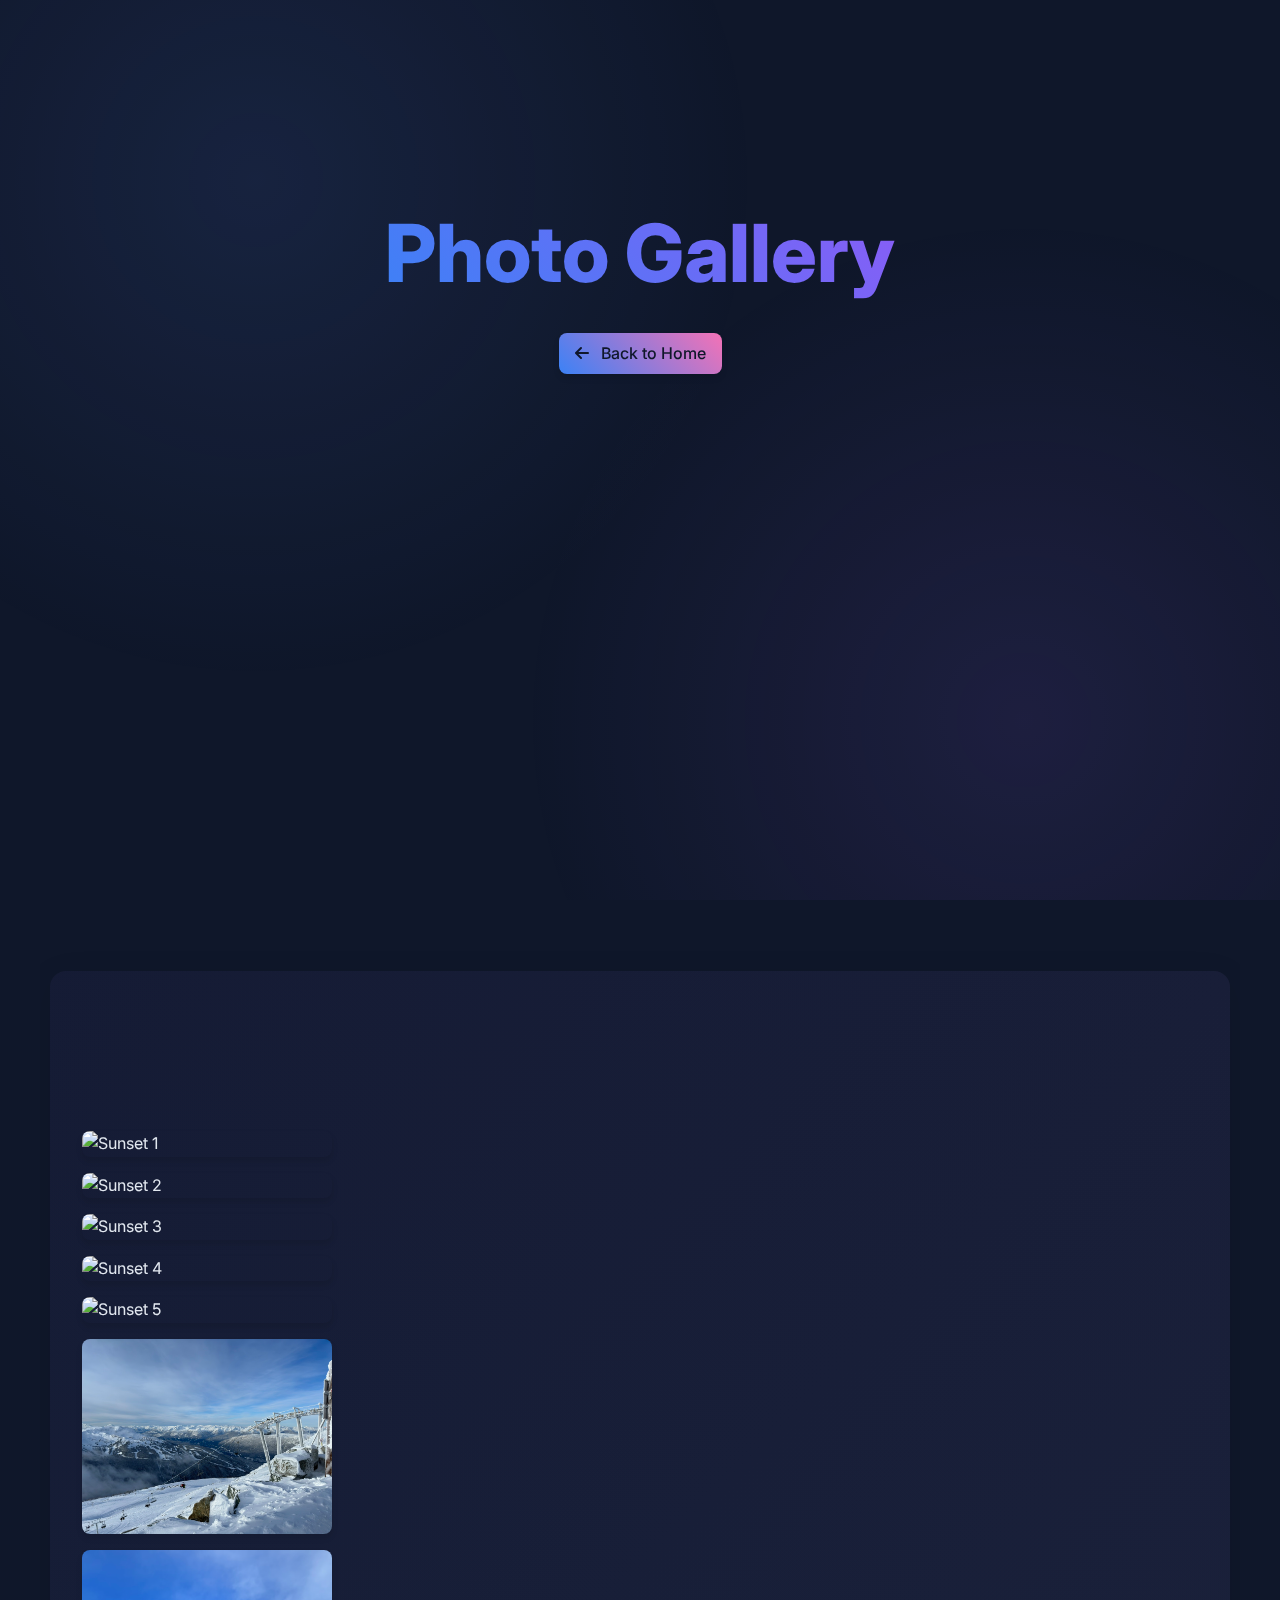
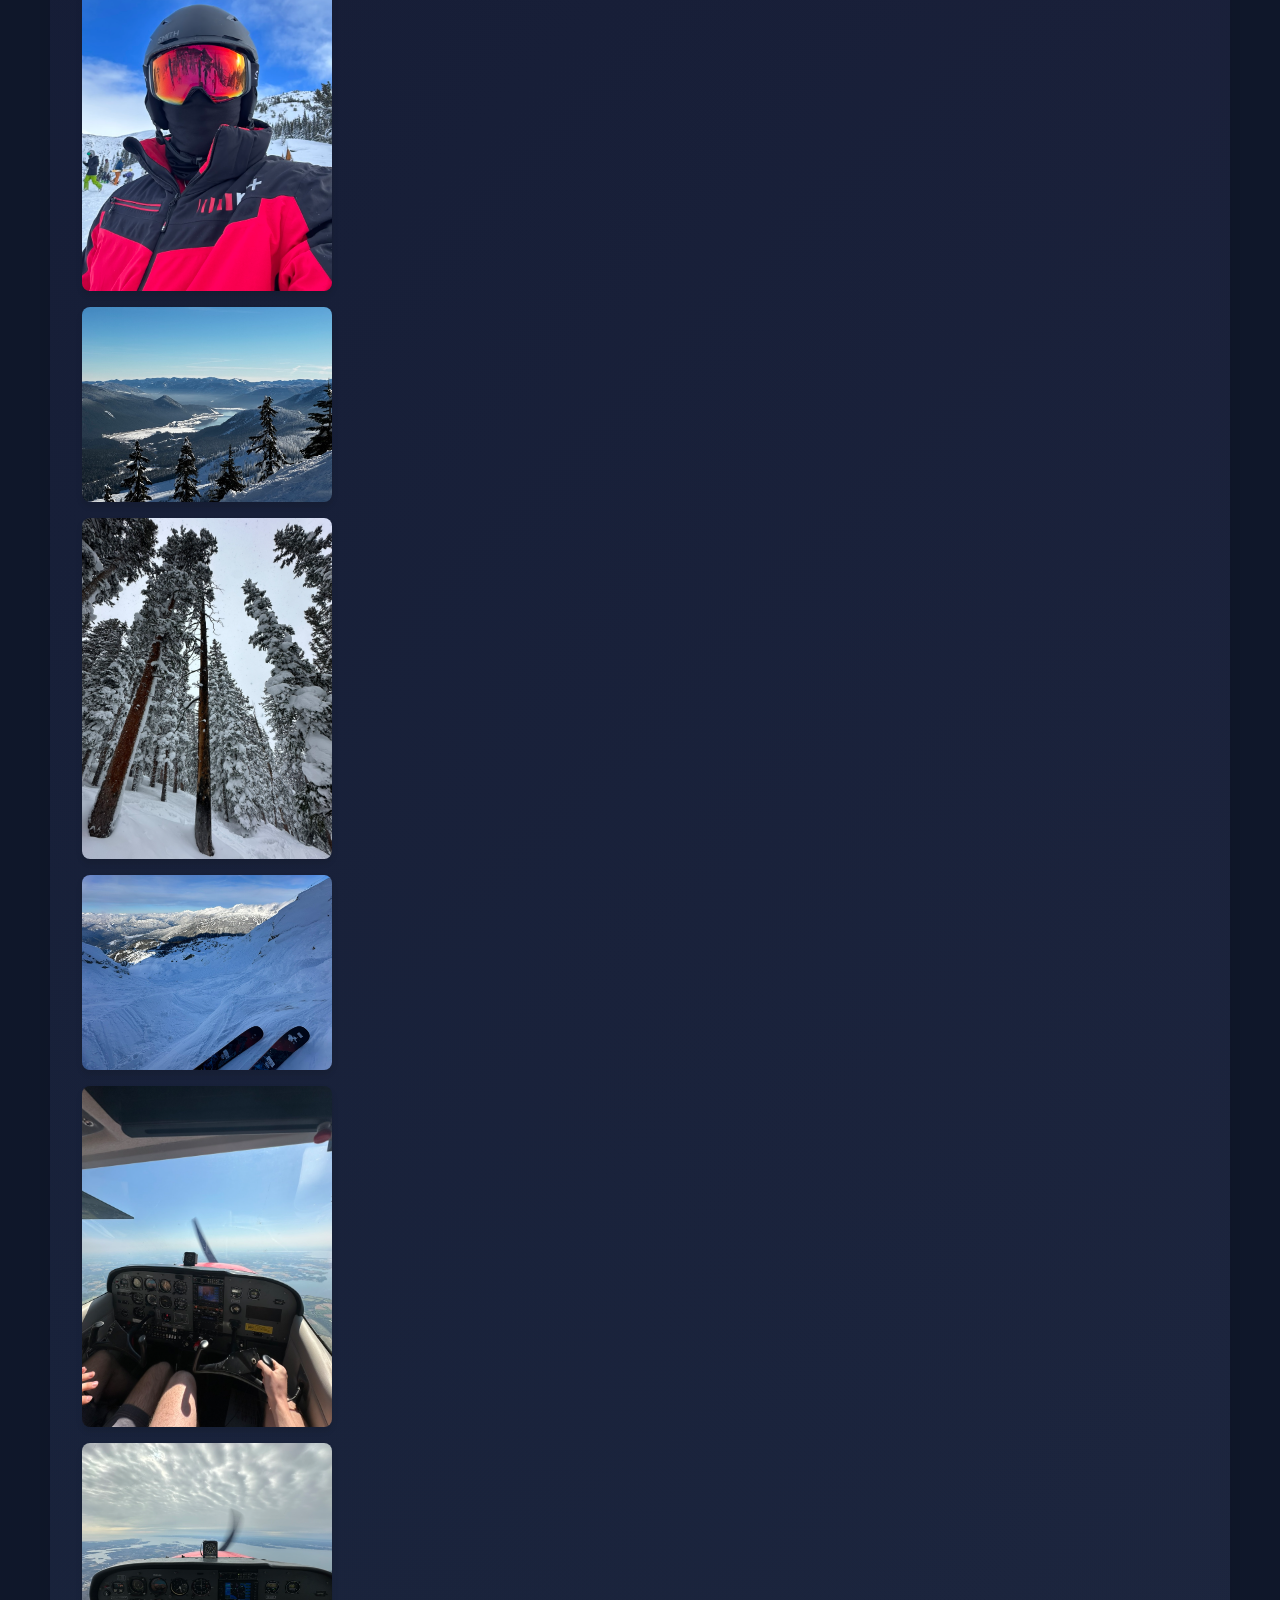
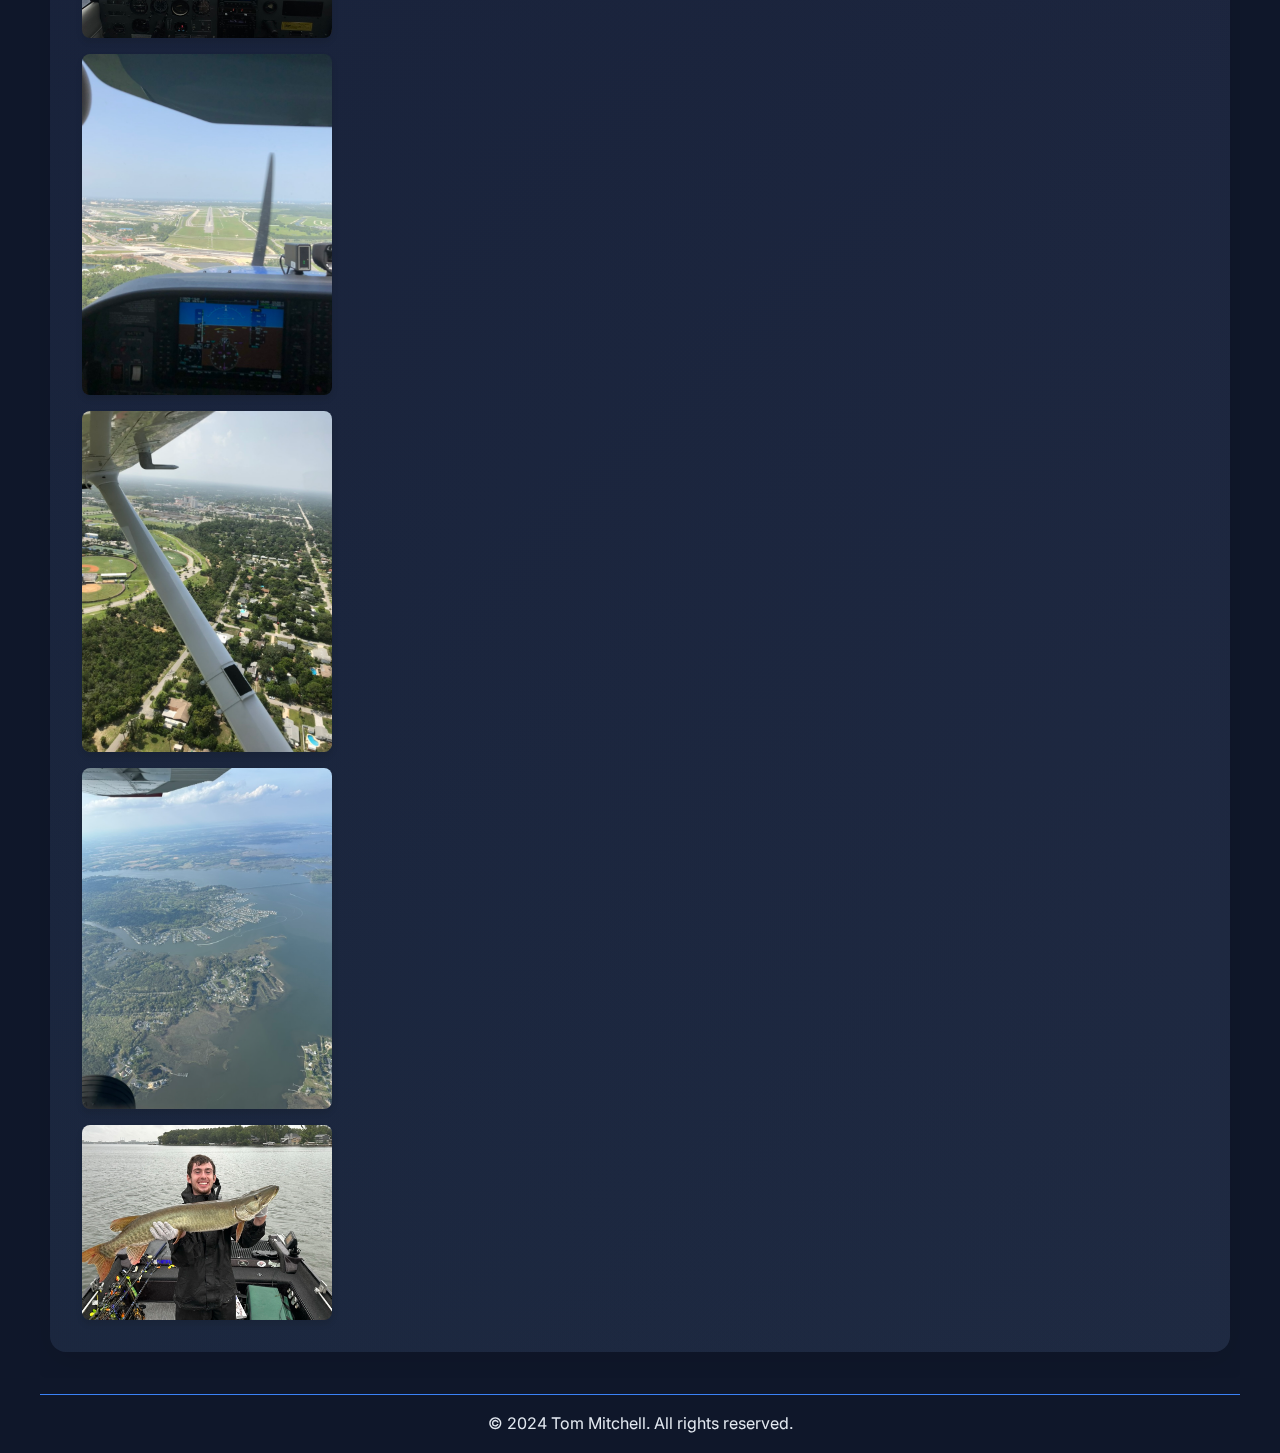
==== images.html @ 3d229e07 "Fix links" ====
<!DOCTYPE html>
<html lang="en">
<head>
    <meta charset="UTF-8">
    <meta name="viewport" content="width=device-width, initial-scale=1.0">
    <title>Tom Mitchell - Photo Gallery</title>
    <link href="https://fonts.googleapis.com/css2?family=Inter:wght@400;500;600;700;800&display=swap" rel="stylesheet">
    <link href="https://cdnjs.cloudflare.com/ajax/libs/font-awesome/6.0.0-beta3/css/all.min.css" rel="stylesheet">
    <link rel="stylesheet" href="styles.css">
</head>
<body>
    <div class="gradient-overlay"></div>
    <div class="scroll-indicator"></div>
    <header class="header">
        <div class="header-content">
            <h1>Photo Gallery</h1>
            <a href="index.html#about" class="back-button"><i class="fas fa-arrow-left"></i> Back to Home</a>
        </div>
    </header>
    <main class="container">
        <section class="section gallery">
            <div class="gallery">
                <div class="gallery-item">
                    <img src="./Images/Sunset/sunset1.jpeg" alt="Sunset 1">
                </div>
                <div class="gallery-item">
                    <img src="./Images/Sunset/sunset2.jpeg" alt="Sunset 2">
                </div>
                <div class="gallery-item">
                    <img src="./Images/Sunset/sunset3.jpeg" alt="Sunset 3">
                </div>
                <div class="gallery-item">
                    <img src="./Images/Sunset/sunset4.jpeg" alt="Sunset 4">
                </div>
                <div class="gallery-item">
                    <img src="./Images/Sunset/sunset5.jpeg" alt="Sunset 5">
                </div>
                <div class="gallery-item">
                    <img src="./Images/Skiing/Skiing1.jpeg" alt="Skiing 1">
                </div>
                <div class="gallery-item">
                    <img src="./Images/Skiing/Skiing2.jpeg" alt="Skiing 2">
                </div>
                <div class="gallery-item">
                    <img src="./Images/Skiing/Skiing3.jpeg" alt="Skiing 3">
                </div>
                <div class="gallery-item">
                    <img src="./Images/Skiing/Skiing4.jpeg" alt="Skiing 4">
                </div>
                <div class="gallery-item">
                    <img src="./Images/Skiing/Skiing5.jpeg" alt="Skiing 5">
                </div>
                <div class="gallery-item">
                    <img src="./Images/Flying/Flying1.jpeg" alt="Flying 1">
                </div>
                <div class="gallery-item">
                    <img src="./Images/Flying/Flying2.jpeg" alt="Flying 2">
                </div>
                <div class="gallery-item">
                    <img src="./Images/Flying/Flying3.jpeg" alt="Flying 3">
                </div>
                <div class="gallery-item">
                    <img src="./Images/Flying/Flying4.jpeg" alt="Flying 4">
                </div>
                <div class="gallery-item">
                    <img src="./Images/Flying/Flying5.jpeg" alt="Flying 5">
                </div>
                <div class="gallery-item">
                    <img src="./Images/Fishing/Fishing1.jpeg" alt="Fishing 1">
                </div>
            </div>
        </section>
    </main>
    <div id="imageModal" class="modal">
        <span class="close">&times;</span>
        <img class="modal-content" id="modalImage">
    </div>
    <footer>
        <p class="copyright">&copy; 2024 Tom Mitchell. All rights reserved.</p>
    </footer>
    <script src="scripts.js"></script>
    <script>
        const modal = document.getElementById('imageModal');
        const modalImg = document.getElementById('modalImage');
        const closeBtn = document.getElementsByClassName('close')[0];

        document.querySelectorAll('.gallery-item img').forEach(img => {
            img.onclick = function() {
                modal.style.display = "block";
                modalImg.src = this.src;
            }
        });

        closeBtn.onclick = function() {
            modal.style.display = "none";
        }

        window.onclick = function(event) {
            if (event.target == modal) {
                modal.style.display = "none";
            }
        }
    </script>
</body>
</html>
---- styles.css ----
:root {
    --bg-color: #0f172a;
    --text-color: #e2e8f0;
    --highlight-color: #3b82f6;
    --secondary-color: #1e293b;
    --accent-color: #f472b6;
}

body {
    font-family: 'Inter', sans-serif;
    margin: 0;
    padding: 0;
    background-color: var(--bg-color);
    color: var(--text-color);
    line-height: 1.6;
    display: flex;
    flex-direction: column;
}

html, body {
    min-height: 100vh;
    width: 100%;
    background: var(linear-gradient(135deg, #0f172a 0%, #1e293b 100%));
}

.container {
    flex: 1;
    padding: 10px;
    max-width: 1200px;
    margin: 0 auto;
    width: 100%;
    box-sizing: border-box;
    overflow-y: auto;
    overflow-x: hidden;
}

.gradient-overlay {
    position: fixed;
    top: 0;
    left: 0;
    width: 100%;
    height: 100%;
    background: 
        radial-gradient(circle at 20% 20%, rgba(100, 143, 255, 0.1), transparent 40%),
        radial-gradient(circle at 80% 80%, rgba(161, 102, 255, 0.1), transparent 40%);
    pointer-events: none;
    z-index: -1;
}

.section {
    position: relative;
    overflow: hidden;
    background: linear-gradient(135deg, rgba(15, 23, 42, 0.8) 0%, rgba(30, 41, 59, 0.8) 100%);
    backdrop-filter: blur(10px);
    border-radius: 16px;
    margin: 1rem 0; 
    padding: 3rem 2rem;
    box-shadow: 0 8px 32px rgba(0, 0, 0, 0.1);
    min-height: auto;
    display: flex;
    flex-direction: column;
    justify-content: center;
    opacity: 1;
    transform: translateY(0);
    transition: none;
}

.section::before {
    content: '';
    position: absolute;
    top: 0;
    left: 0;
    right: 0;
    bottom: 0;
    background: linear-gradient(45deg, rgba(100, 143, 255, 0.05), rgba(161, 102, 255, 0.05));
    z-index: -1;
    opacity: 1;
    transition: none;
}

.section h2 {
    font-size: 3rem;
    margin-bottom: 2rem;
    color: var(--highlight-color);
    font-weight: 700;
}

.header {
    height: 90vh; 
    display: flex;
    flex-direction: column;
    justify-content: flex-start;
    align-items: center;
    text-align: center;
    padding-top: 15vh; 
}

.header-content {
    margin-top: 0;
}

.header h1 {
    font-size: 5rem;
    margin-bottom: 1rem;
    color: var(--text-color);
    font-weight: 800;
    background: linear-gradient(45deg, #3b82f6, #8b5cf6);
    -webkit-background-clip: text;
    -webkit-text-fill-color: transparent;
}


@media (max-width: 768px) {
    .header h1 {
        font-size: 12vw; 
        white-space: normal; 
        word-break: break-word; 
    }
}

.down-arrow {
    font-size: 3rem;
    color: var(--highlight-color);
    margin-top: 2rem; 
    animation: bounce 2s infinite;
    cursor: pointer;
    opacity: 0;
    transition: opacity 0.5s ease;
}

@keyframes bounce {
    0%, 20%, 50%, 80%, 100% {
        transform: translateY(0);
    }
    40% {
        transform: translateY(-20px);
    }
    60% {
        transform: translateY(-10px);
    }
}

.animated-name {
    display: inline-block;
    overflow: hidden;
    white-space: nowrap;
    max-width: 100%;
    padding: 0 20px;
    box-sizing: border-box;
    font-size: 5rem;
    position: relative;
    text-align: center; 
}

@media (max-width: 768px) {
    .animated-name {
        font-size: 3.5rem;
        padding: 0 10px;
        max-width: 90vw;
    }
}

.cursor {
    display: inline-block;
    width: 0.08em;
    height: 1.1em;
    background-color: var(--highlight-color);
    margin-left: -0.04em; 
    vertical-align: text-bottom;
    animation: blink-cursor 1s steps(2) infinite;
}

@keyframes blink-cursor {
    0%, 100% { opacity: 0; }
    50% { opacity: 1; }
}

.about {
    background-color: var(--secondary-color);
    padding: 20px;
    border-radius: 16px;
    box-shadow: 0 10px 30px rgba(0, 0, 0, 0.1);
}

.projects-grid {
    display: grid;
    grid-template-columns: repeat(auto-fit, minmax(300px, 1fr));
    gap: 2rem;
}

.projects-item {
    background-color: var(--secondary-color);
    border-radius: 16px;
    overflow: hidden;
    transition: transform 0.3s ease, box-shadow 0.3s ease;
    display: flex;
    flex-direction: column;
}

.projects-item:hover {
    transform: translateY(-5px);
    box-shadow: 0 15px 30px rgba(0, 0, 0, 0.2);
}

.projects-item img {
    width: 100%;
    height: 200px;
    object-fit: cover;
    transition: transform 0.3s ease;
}

.projects-item img:hover {
    transform: scale(1.05);
}

.projects-item h3 {
    font-size: 1.5rem;
    margin: 1rem;
    color: var(--highlight-color);
    font-weight: 600;
}

.projects-item p {
    margin: 1rem;
    color: var(--text-color);
    flex-grow: 1;
}

.project-link {
    display: inline-block;
    margin: 1rem;
    padding: 0.75rem 1.5rem;
    background: linear-gradient(45deg, var(--highlight-color), var(--accent-color));
    color: var(--bg-color);
    text-decoration: none;
    border-radius: 8px;
    font-weight: 500;
    transition: transform 0.3s ease, box-shadow 0.3s ease;
    box-shadow: 0 4px 6px rgba(0, 0, 0, 0.1);
    align-self: flex-start;
}

.project-link:hover {
    transform: translateY(-2px);
    box-shadow: 0 6px 8px rgba(0, 0, 0, 0.2);
}

@media (max-width: 768px) {
    .projects-grid {
        grid-template-columns: 1fr;
    }

    .section h2 {
        font-size: 2.5rem;
    }

    body {
        overflow-x: hidden;
    }

    .section {
        min-height: auto;
        padding: 2rem 1.5rem; 
        margin: 0.5rem 0;
    }
}

.timeline {
    position: relative;
    padding-left: 2rem;
}

.timeline::before {
    content: '';
    position: absolute;
    left: 0;
    top: 0;
    bottom: 0;
    width: 2px;
    background-color: var(--highlight-color);
}

.timeline-item {
    margin-bottom: 2rem;
    position: relative;
}

.timeline-content {
    background-color: var(--secondary-color);
    padding: 20px;
    border-radius: 16px;
    box-shadow: 0 10px 30px rgba(0, 0, 0, 0.1);
    transition: transform 0.3s ease, box-shadow 0.3s ease;
    position: relative;
}

.timeline-content:hover {
    transform: translateY(-5px) translateX(10px);
    box-shadow: 0 15px 30px rgba(0, 0, 0, 0.2);
}

.timeline-content h3 {
    margin-top: 0;
    color: var(--highlight-color);
    font-weight: 600;
    padding-right: 120px; 
}

.timeline-content p {
    margin: 0;
}

.timeline-date {
    position: absolute;
    top: 20px;
    right: 20px;
    font-size: 0.9rem;
    color: var(--highlight-color);
    font-weight: 600;
}

@media (max-width: 768px) {
    .timeline-content {
        padding: 15px;
    }

    .timeline-content h3 {
        padding-right: 0;
        margin-bottom: 25px; 
    }

    .timeline-date {
        position: static;
        display: block;
        margin-bottom: 10px;
        text-align: left;
    }

    .timeline::before {
        left: 15px; 
    }

    .timeline {
        padding-left: 30px; 
    }

    .timeline-item {
        margin-bottom: 1.5rem; 
    }
}

.view-button {
    display: inline-block;
    margin-top: 0.5rem;
    padding: 0.5rem 1rem;
    background: linear-gradient(45deg, var(--highlight-color), var(--accent-color));
    color: var(--bg-color);
    text-decoration: none;
    border-radius: 8px;
    font-weight: 500;
    transition: transform 0.3s ease, box-shadow 0.3s ease;
    box-shadow: 0 4px 6px rgba(0, 0, 0, 0.1);
}

.view-button:hover {
    transform: translateY(-2px);
    box-shadow: 0 6px 8px rgba(0, 0, 0, 0.2);
}

.view-button i {
    margin-right: 5px;
}

a:focus,
button:focus {
    outline: 2px solid var(--highlight-color);
    outline-offset: 2px;
}

.scroll-indicator {
    position: fixed;
    top: 0;
    left: 0;
    height: 3px;
    background-color: var(--highlight-color);
    z-index: 1000;
    width: 0;
    transition: width 0.3s ease;
}

.social-links {
    display: flex;
    gap: 2rem;
    margin-top: 2rem;
    justify-content: flex-start;
}

.social-button {
    display: flex;
    align-items: center;
    padding: 0.5rem 1rem;
    border-radius: 2rem;
    background-color: var(--secondary-color);
    color: var(--text-color);
    font-size: 0.9rem;
    transition: all 0.3s ease;
    text-decoration: none;
}

.social-button i {
    font-size: 1.2rem;
    margin-right: 0.5rem;
}

.social-button .button-text {
    display: inline;
}

.social-button:hover {
    background-color: var(--highlight-color);
    color: var(--bg-color);
    transform: translateY(-5px);
}

@media (min-width: 768px) {
    .social-button {
        padding: 0.75rem 1.5rem;
        font-size: 1.1rem;
    }

    .social-button i {
        font-size: 1.5rem;
    }
}

.copyright {
    text-align: center;
    padding: 1rem 0;
    max-width: 1200px;
    margin: 0 auto;
    color: var(--text-color);
    background-color: var(linear-gradient(135deg, #0f172a 0%, #1e293b 100%));
    border-top: 1px solid var(--highlight-color);
}

footer {
    margin-top: 1rem;
}

.main-nav {
    position: fixed;
    top: 0;
    left: 0;
    right: 0;
    background-color: var(--bg-color);
    padding: 10px 20px;
    z-index: 1000;
    box-shadow: 0 2px 10px rgba(0, 0, 0, 0.1);
}

.main-nav ul {
    list-style-type: none;
    padding: 0;
    display: flex;
    justify-content: center;
    gap: 20px;
    margin: 0;
}

.main-nav a {
    color: var(--text-color);
    text-decoration: none;
    font-weight: 500;
    transition: color 0.3s ease;
}

.main-nav a:hover {
    color: var(--highlight-color);
}

.contact-buttons {
    display: flex;
    gap: 0.5rem;
    margin-top: 1rem;
    justify-content: center;
}

.header-content .contact-buttons {
    justify-content: center;
    opacity: 0;
    transition: opacity 0.5s ease;
}

.contact-info .contact-buttons {
    justify-content: flex-start;
    margin-top: 1rem; 
    flex-wrap: wrap; 
}

@media (max-width: 768px) {
    .header-content {
        margin-top: -80px; 
    }

    .animated-name {
        font-size: 3.5rem;
        padding: 0 10px;
        max-width: 90vw;
    }

    .contact-buttons {
        flex-direction: row;
        justify-content: center;
        gap: 0.5rem;
    }

    .social-button {
        padding: 0.4rem 0.8rem;
        font-size: 0.8rem;
        margin-bottom: 0.5rem; 
    }

    .social-button i {
        font-size: 1rem;
        margin-right: 0.3rem;
    }

    .down-arrow {
        margin-top: 1.5rem; 
    }

    .main-nav {
        position: static;
        background-color: transparent;
        box-shadow: none;
        padding: 10px 0;
    }

    .main-nav ul {
        flex-wrap: wrap;
        justify-content: center;
    }

    .main-nav li {
        margin: 5px;
    }

    .container {
        padding-top: 10px; 
    }

    .section {
        padding: 2rem 1.5rem; 
        margin: 0.5rem 0; 
        min-height: auto; 
    }

    .contact-info {
        padding-bottom: 1rem; 
    }

    .contact-info .contact-buttons {
        flex-wrap: wrap; 
        justify-content: center; 
    }

    .social-button {
        margin-bottom: 0.5rem; 
    }

    footer {
        margin-top: 1rem;
    }
}

.gallery {
    display: grid;
    grid-template-columns: repeat(auto-fill, minmax(250px, 1fr));
    gap: 1rem;
    padding: 1rem;
    padding-top: 80px;
}

.gallery-item {
    position: relative;
    overflow: hidden;
    border-radius: 8px;
    box-shadow: 0 4px 6px rgba(0, 0, 0, 0.1);
    transition: transform 0.3s ease;
}

.gallery-item:hover {
    transform: scale(1.05);
}

.gallery-item img {
    width: 100%;
    height: 100%;
    object-fit: cover;
    transition: transform 0.3s ease;
}

.gallery-item:hover img {
    transform: scale(1.1);
}

.modal {
    display: none;
    position: fixed;
    z-index: 1000;
    left: 0;
    top: 0;
    width: 100%;
    height: 100%;
    background-color: rgba(0, 0, 0, 0.9);
}

.modal-content {
    margin: auto;
    display: block;
    width: 80%;
    max-width: 700px;
    max-height: 80%;
    object-fit: contain;
}

.close {
    position: absolute;
    top: 15px;
    right: 35px;
    color: #f1f1f1;
    font-size: 40px;
    font-weight: bold;
    transition: 0.3s;
}

.close:hover,
.close:focus {
    color: #bbb;
    text-decoration: none;
    cursor: pointer;
}

.inline-link {
    color: var(--text-color);
    text-decoration: underline;
    transition: color 0.3s ease;
}

.inline-link:hover {
    color: var(--highlight-color);
}

html {
    scroll-behavior: smooth;
}

.back-button {
    display: inline-block;
    padding: 0.5rem 1rem;
    background: linear-gradient(45deg, var(--highlight-color), var(--accent-color));
    color: var(--bg-color);
    text-decoration: none;
    border-radius: 8px;
    font-weight: 500;
    transition: transform 0.3s ease, box-shadow 0.3s ease;
    box-shadow: 0 4px 6px rgba(0, 0, 0, 0.1);
}

.back-button:hover {
    transform: translateY(-2px);
    box-shadow: 0 6px 8px rgba(0, 0, 0, 0.2);
}

.back-button i {
    margin-right: 0.5rem;
}

a {
    color: var(--text-color);
    text-decoration: none;
    transition: color 0.3s ease, text-shadow 0.3s ease;
}

a:hover {
    color: var(--highlight-color);
    text-shadow: 0 0 5px rgba(59, 130, 246, 0.5);
}

.project-link:hover,
.view-button:hover,
.back-button:hover,
.social-button:hover {
    background: linear-gradient(45deg, var(--accent-color), var(--highlight-color));
    color: var(--bg-color);
    transform: translateY(-3px);
    box-shadow: 0 6px 12px rgba(0, 0, 0, 0.2);
}
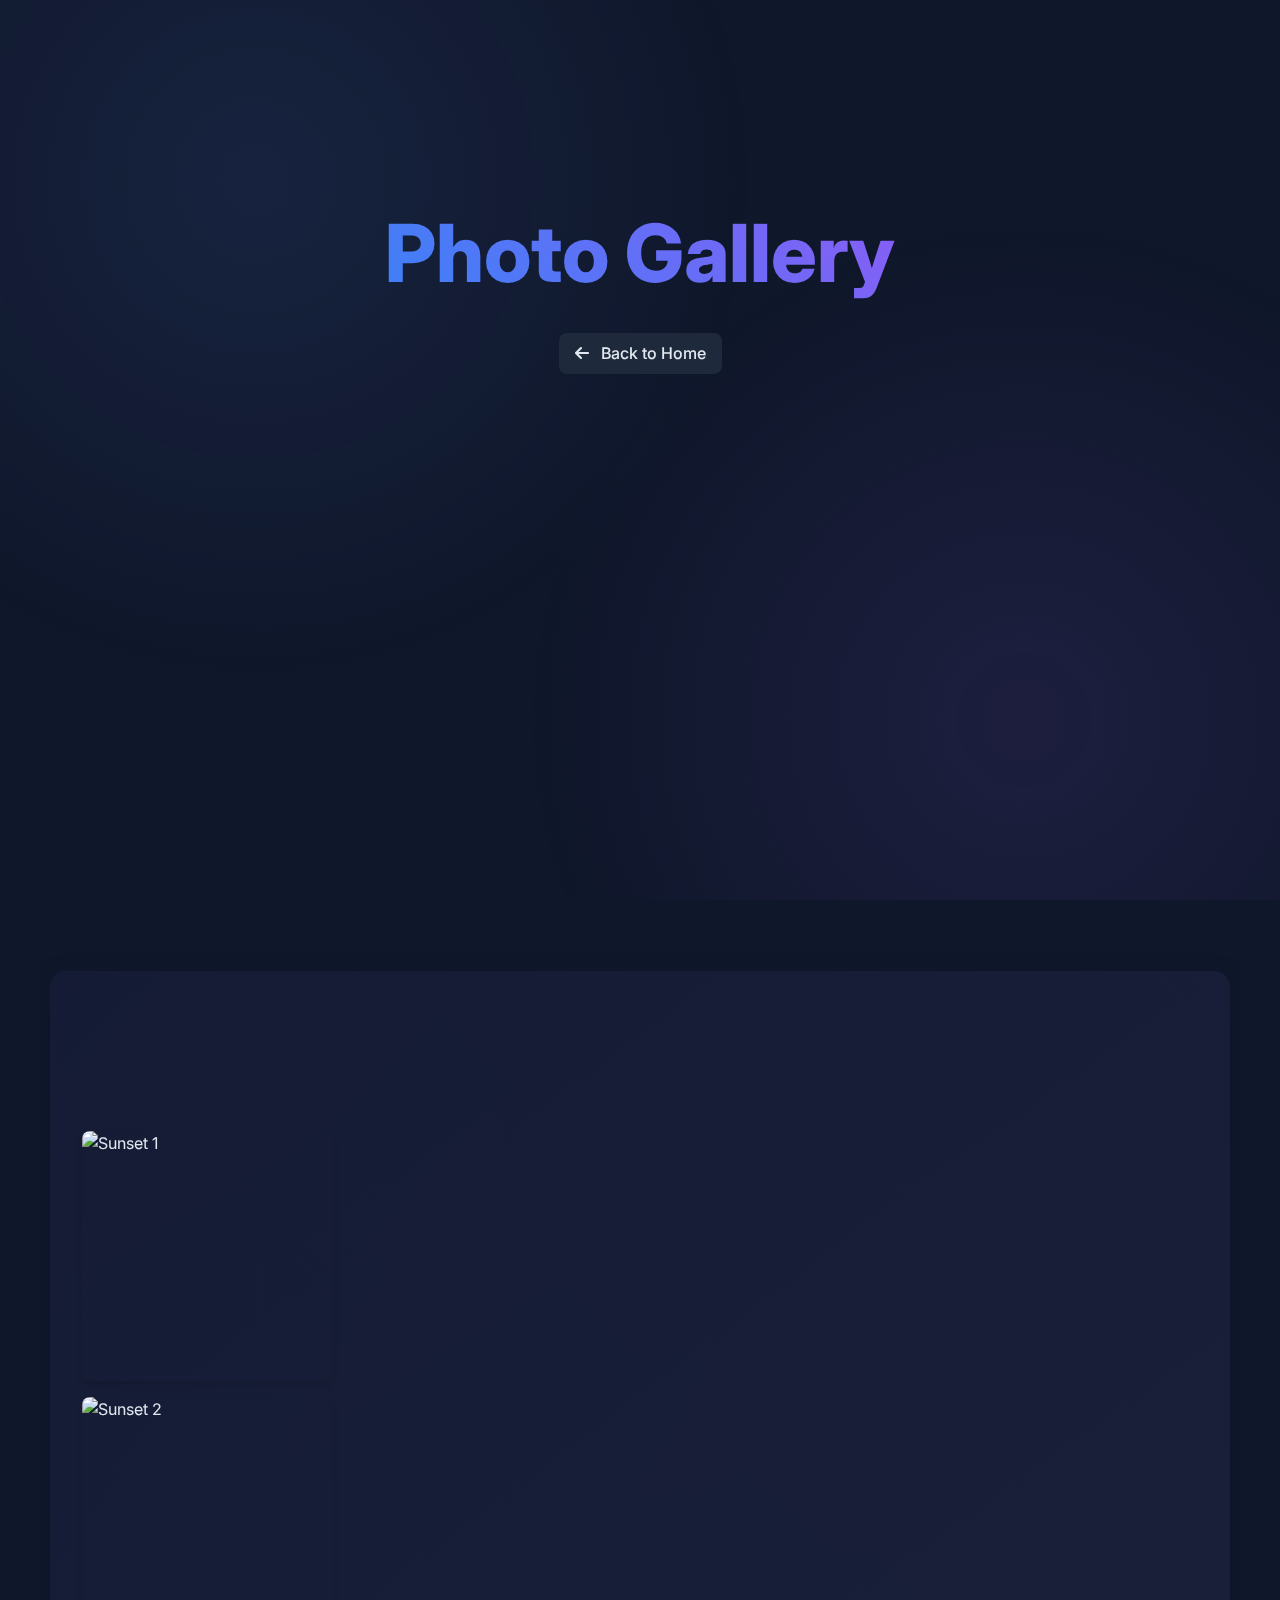
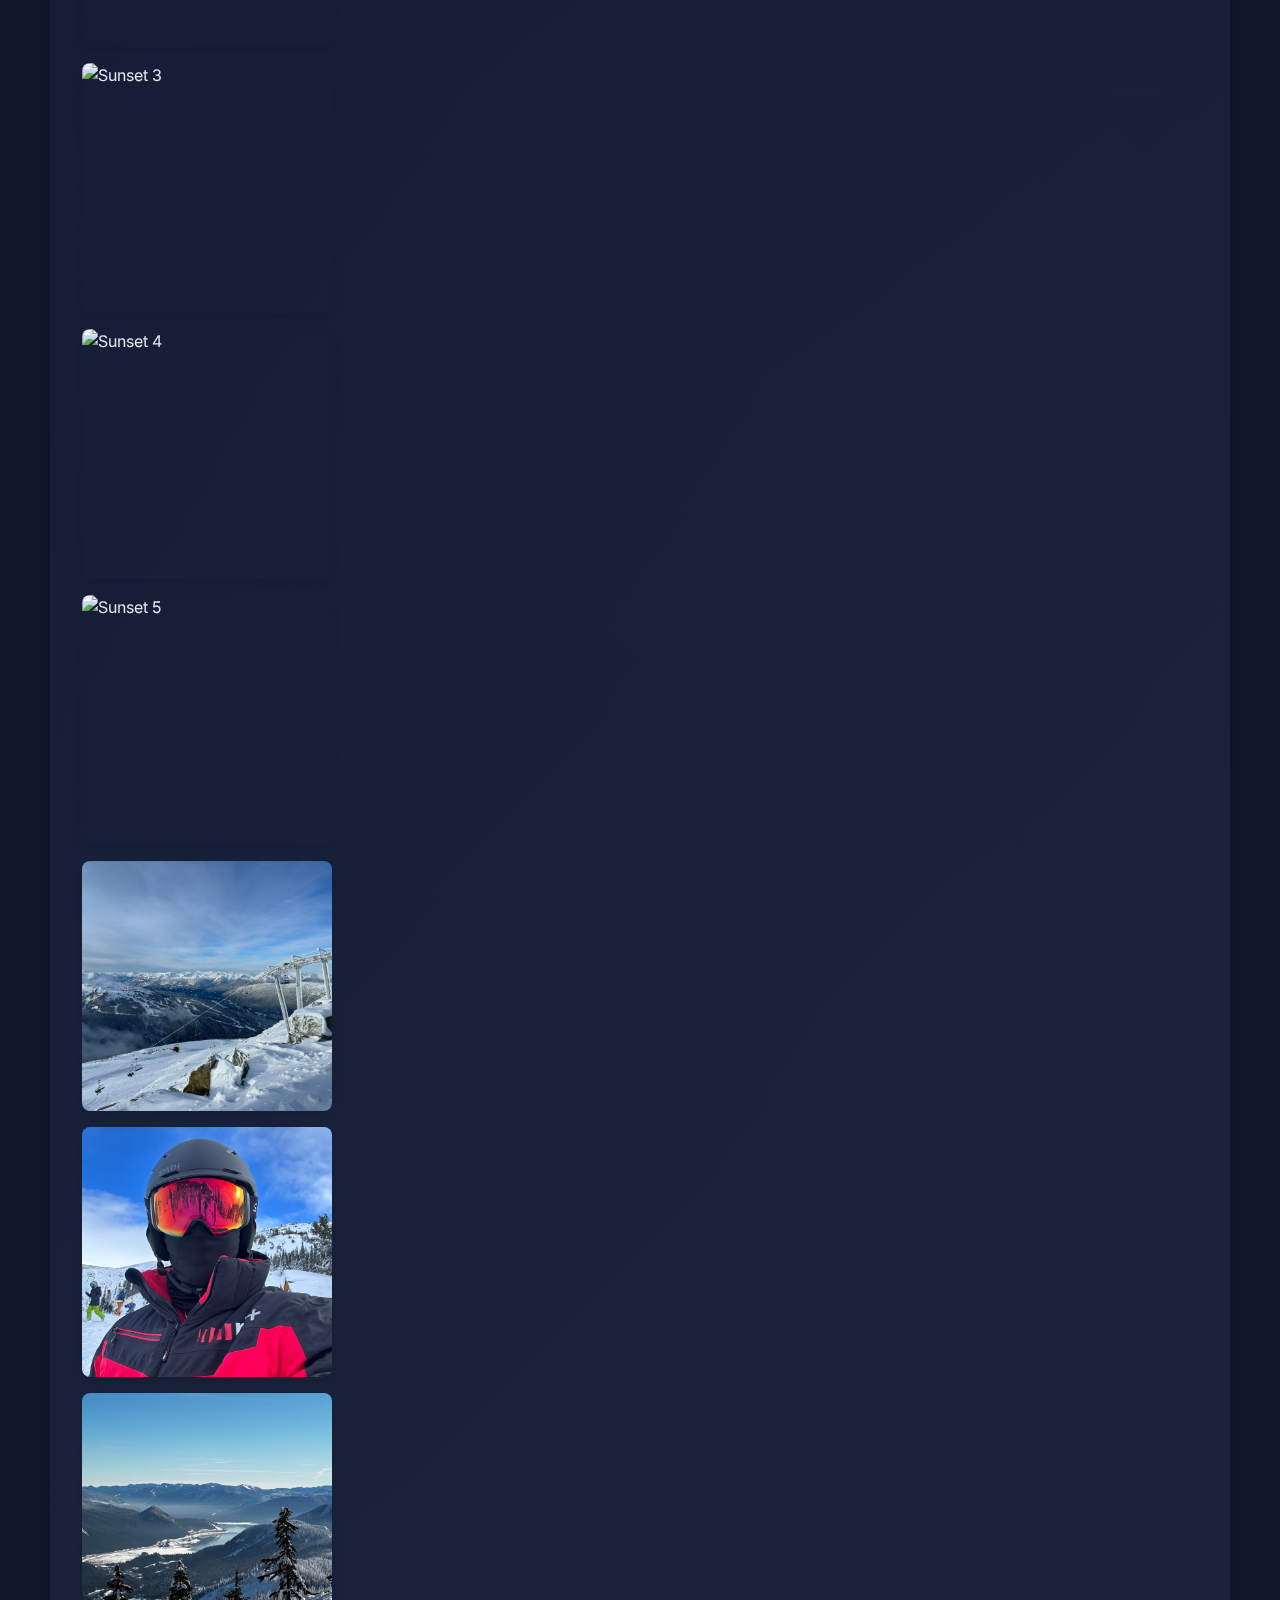
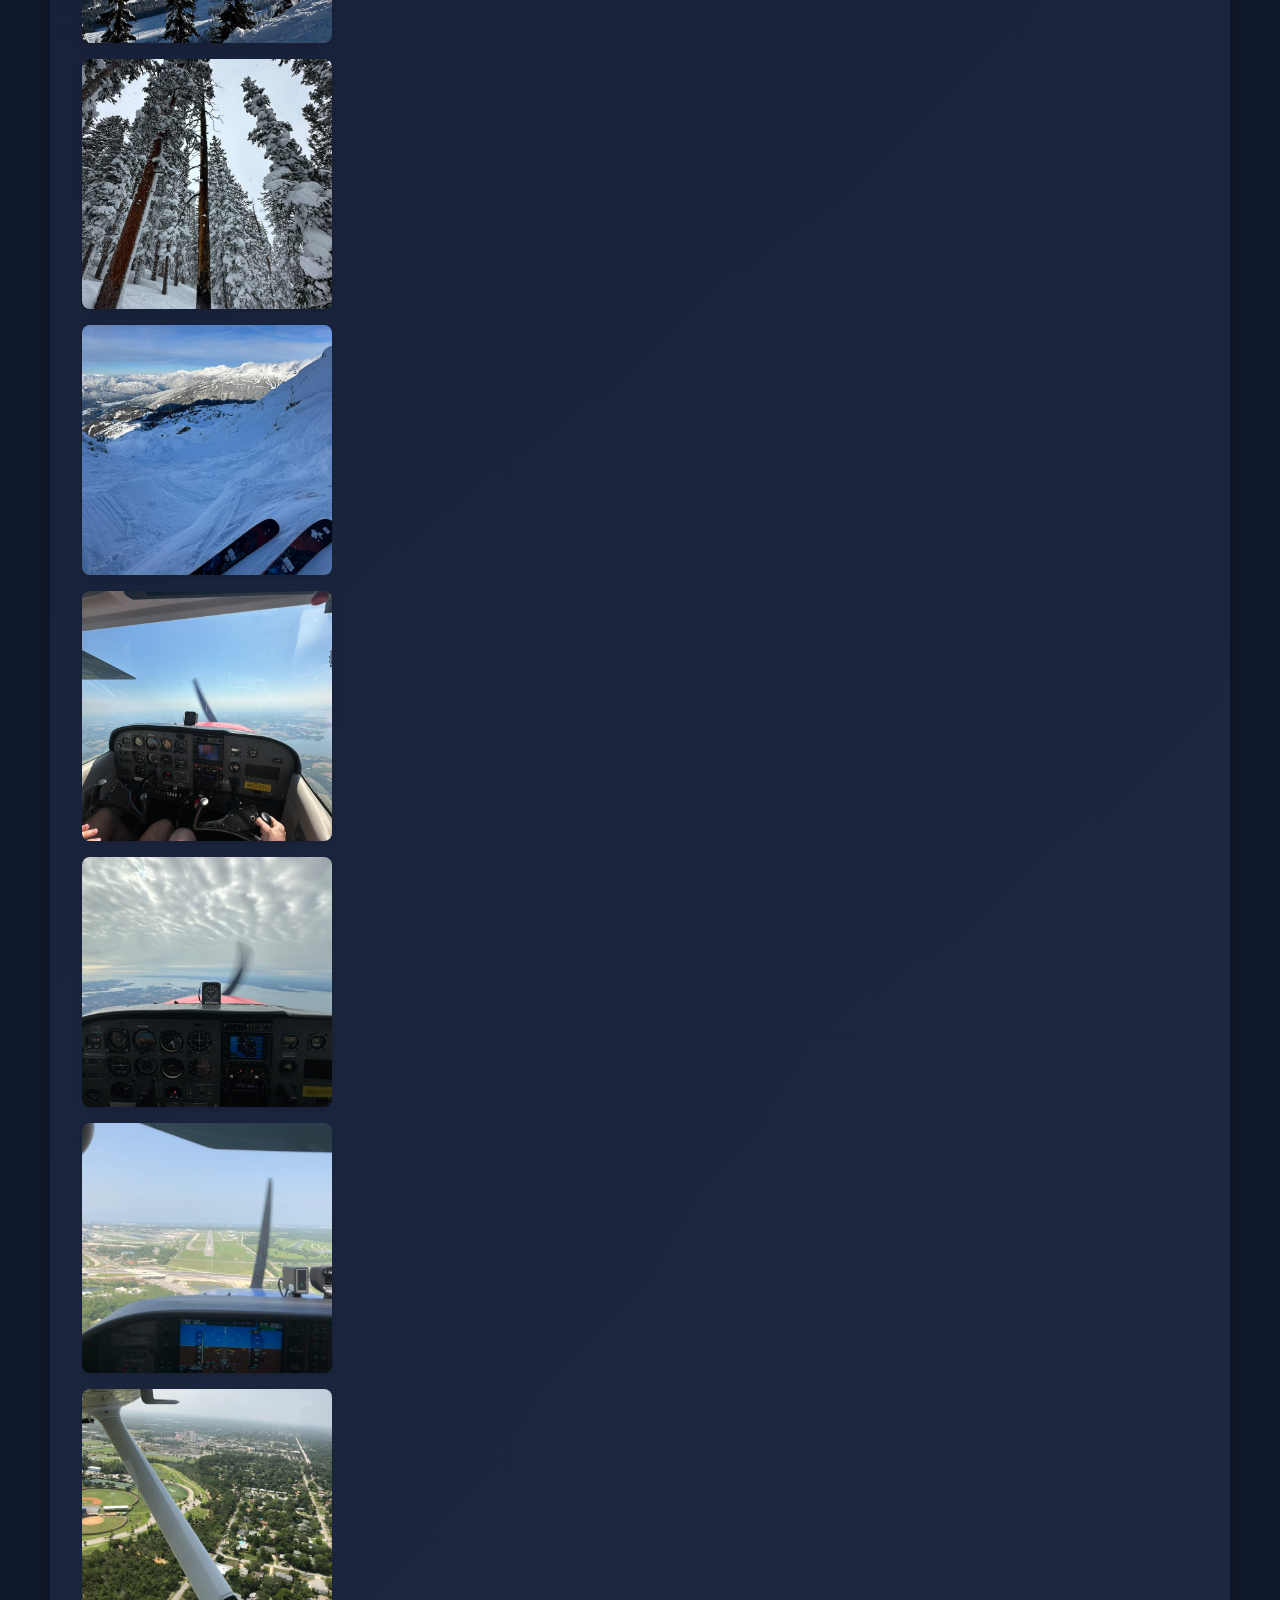
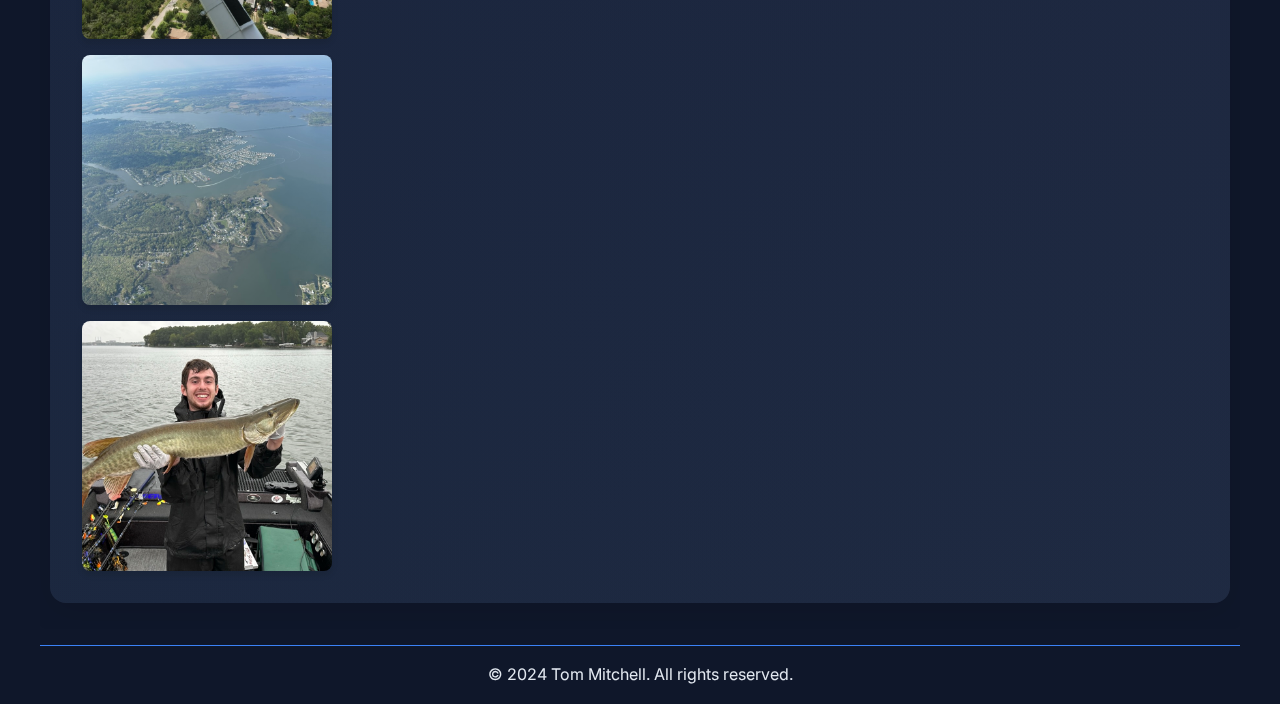
==== commit fd6e67f8: "clean and fix photo gallery" ====
--- a/images.html
+++ b/images.html
@@ -21,19 +21,19 @@
         <section class="section gallery">
             <div class="gallery">
                 <div class="gallery-item">
-                    <img src="./Images/Sunset/sunset1.jpeg" alt="Sunset 1">
+                    <img src="./Images/Sunsets/sunset1.jpeg" alt="Sunset 1">
                 </div>
                 <div class="gallery-item">
-                    <img src="./Images/Sunset/sunset2.jpeg" alt="Sunset 2">
+                    <img src="./Images/Sunsets/sunset2.jpeg" alt="Sunset 2">
                 </div>
                 <div class="gallery-item">
-                    <img src="./Images/Sunset/sunset3.jpeg" alt="Sunset 3">
+                    <img src="./Images/Sunsets/sunset3.jpeg" alt="Sunset 3">
                 </div>
                 <div class="gallery-item">
-                    <img src="./Images/Sunset/sunset4.jpeg" alt="Sunset 4">
+                    <img src="./Images/Sunsets/sunset4.jpeg" alt="Sunset 4">
                 </div>
                 <div class="gallery-item">
-                    <img src="./Images/Sunset/sunset5.jpeg" alt="Sunset 5">
+                    <img src="./Images/Sunsets/sunset5.jpeg" alt="Sunset 5">
                 </div>
                 <div class="gallery-item">
                     <img src="./Images/Skiing/Skiing1.jpeg" alt="Skiing 1">
@@ -103,3 +103,4 @@
     </script>
 </body>
 </html>
+
--- a/styles.css
+++ b/styles.css
@@ -587,6 +587,7 @@
     border-radius: 8px;
     box-shadow: 0 4px 6px rgba(0, 0, 0, 0.1);
     transition: transform 0.3s ease;
+    aspect-ratio: 1 / 1;
 }
 
 .gallery-item:hover {
@@ -658,18 +659,19 @@
 .back-button {
     display: inline-block;
     padding: 0.5rem 1rem;
-    background: linear-gradient(45deg, var(--highlight-color), var(--accent-color));
-    color: var(--bg-color);
+    background-color: var(--secondary-color);
+    color: var(--text-color);
     text-decoration: none;
     border-radius: 8px;
     font-weight: 500;
-    transition: transform 0.3s ease, box-shadow 0.3s ease;
+    transition: background-color 0.3s ease, color 0.3s ease, transform 0.3s ease, box-shadow 0.3s ease;
+}
+
+.back-button:hover {
+    background-color: var(--highlight-color);
+    color: var(--bg-color);
+    transform: translateY(-2px);
     box-shadow: 0 4px 6px rgba(0, 0, 0, 0.1);
-}
-
-.back-button:hover {
-    transform: translateY(-2px);
-    box-shadow: 0 6px 8px rgba(0, 0, 0, 0.2);
 }
 
 .back-button i {
@@ -679,12 +681,11 @@
 a {
     color: var(--text-color);
     text-decoration: none;
-    transition: color 0.3s ease, text-shadow 0.3s ease;
+    transition: color 0.3s ease;
 }
 
 a:hover {
     color: var(--highlight-color);
-    text-shadow: 0 0 5px rgba(59, 130, 246, 0.5);
 }
 
 .project-link:hover,
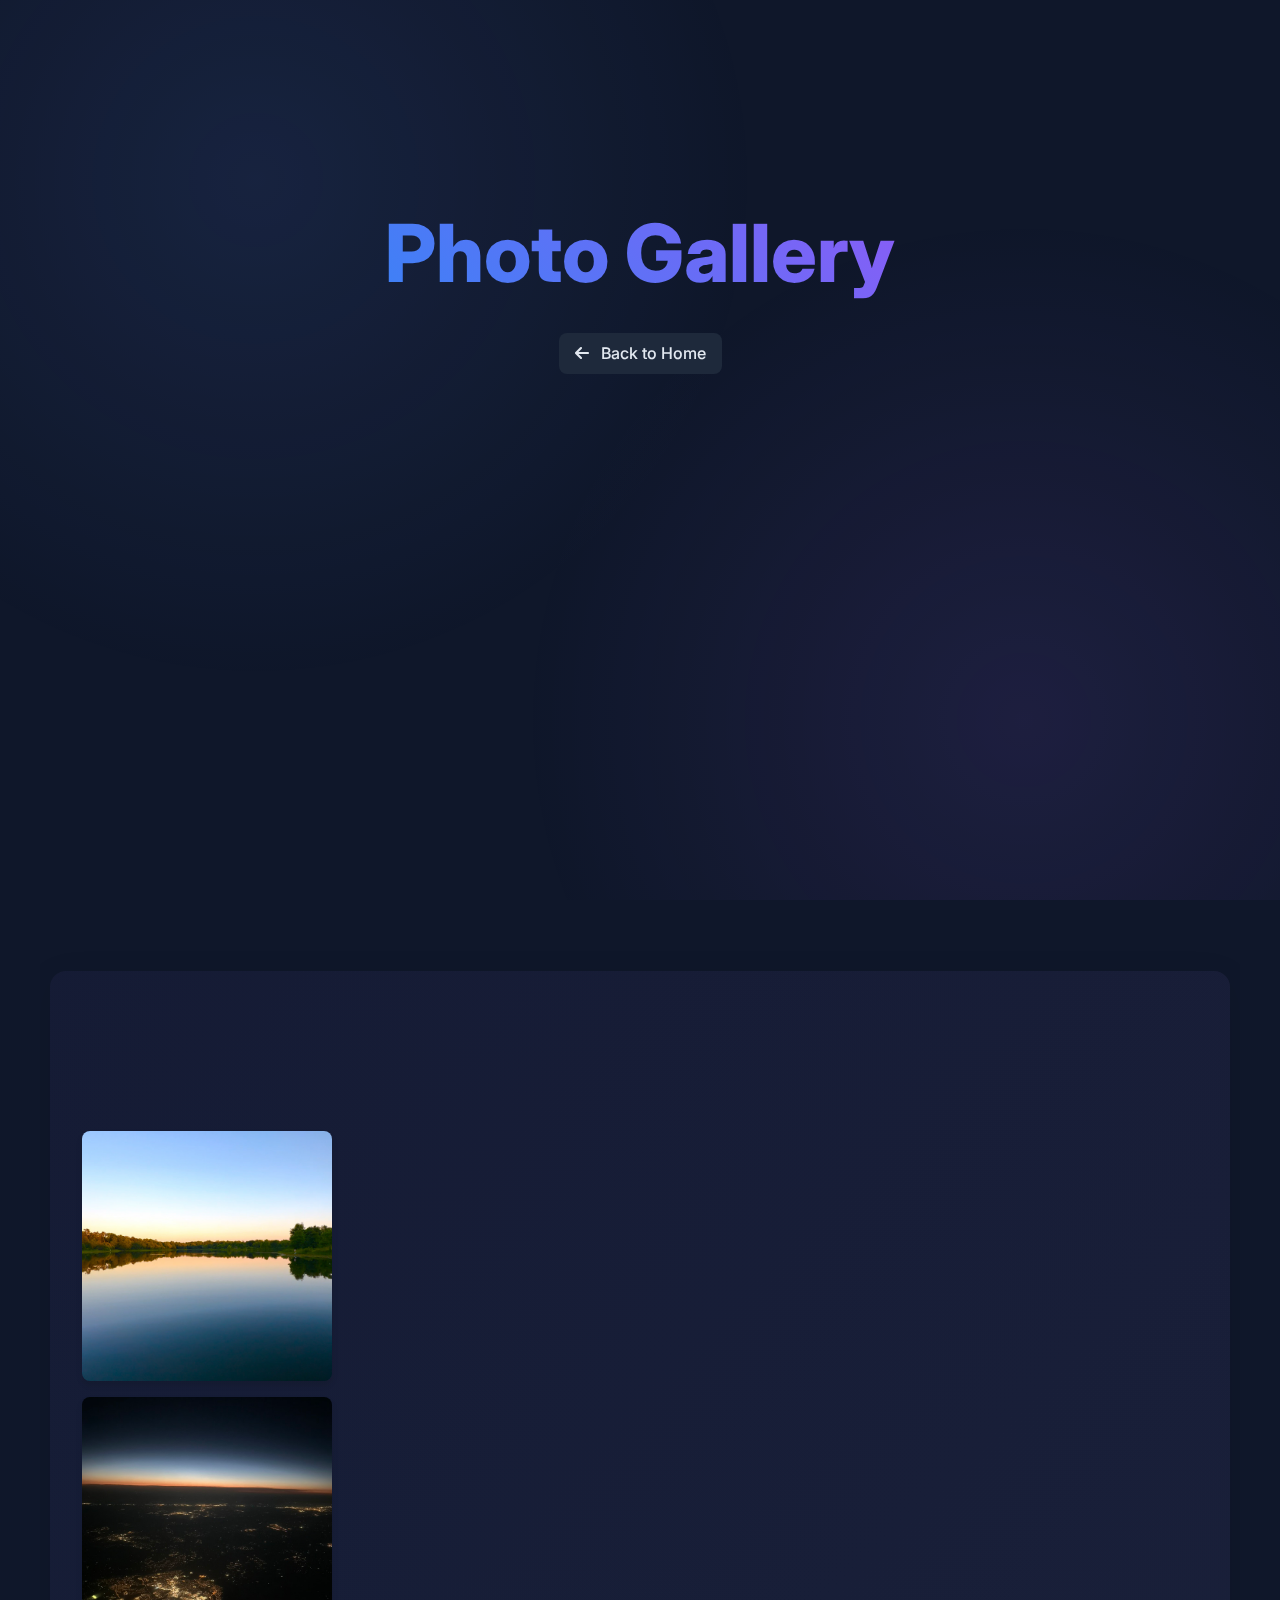
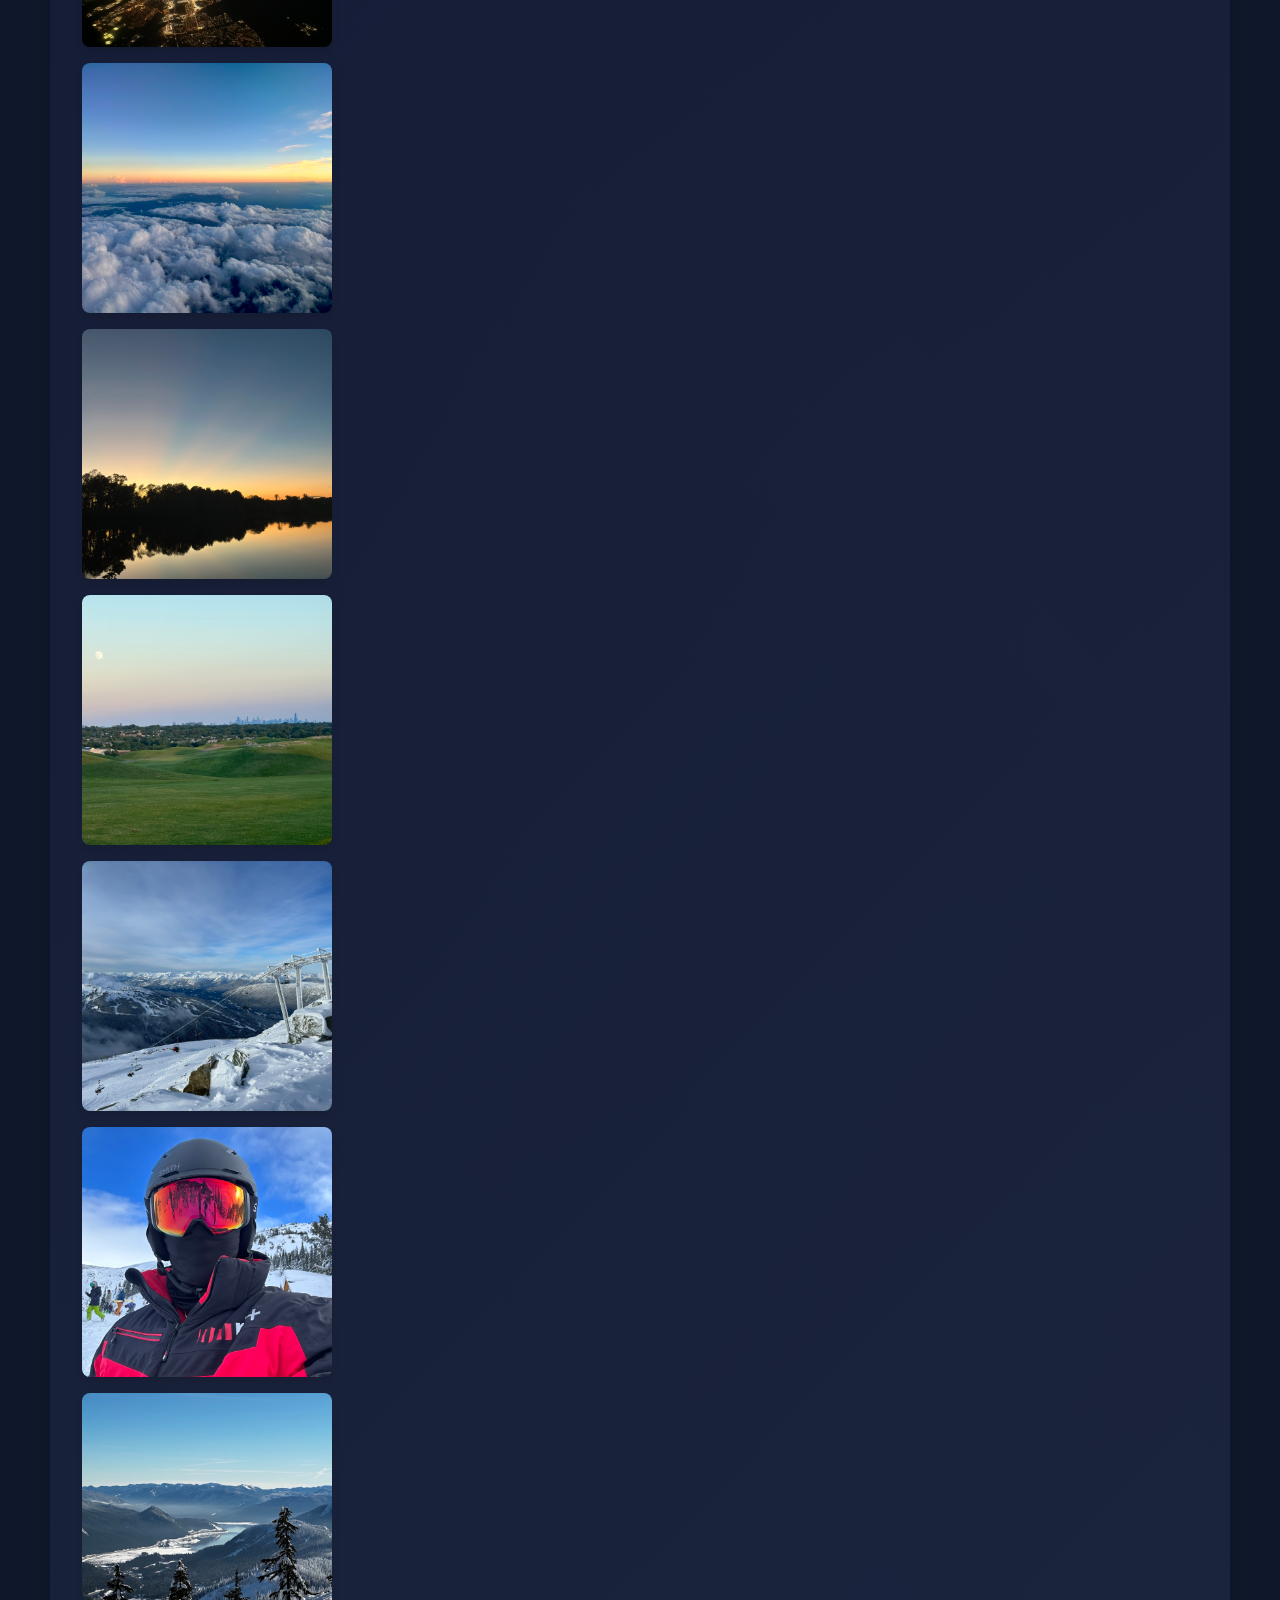
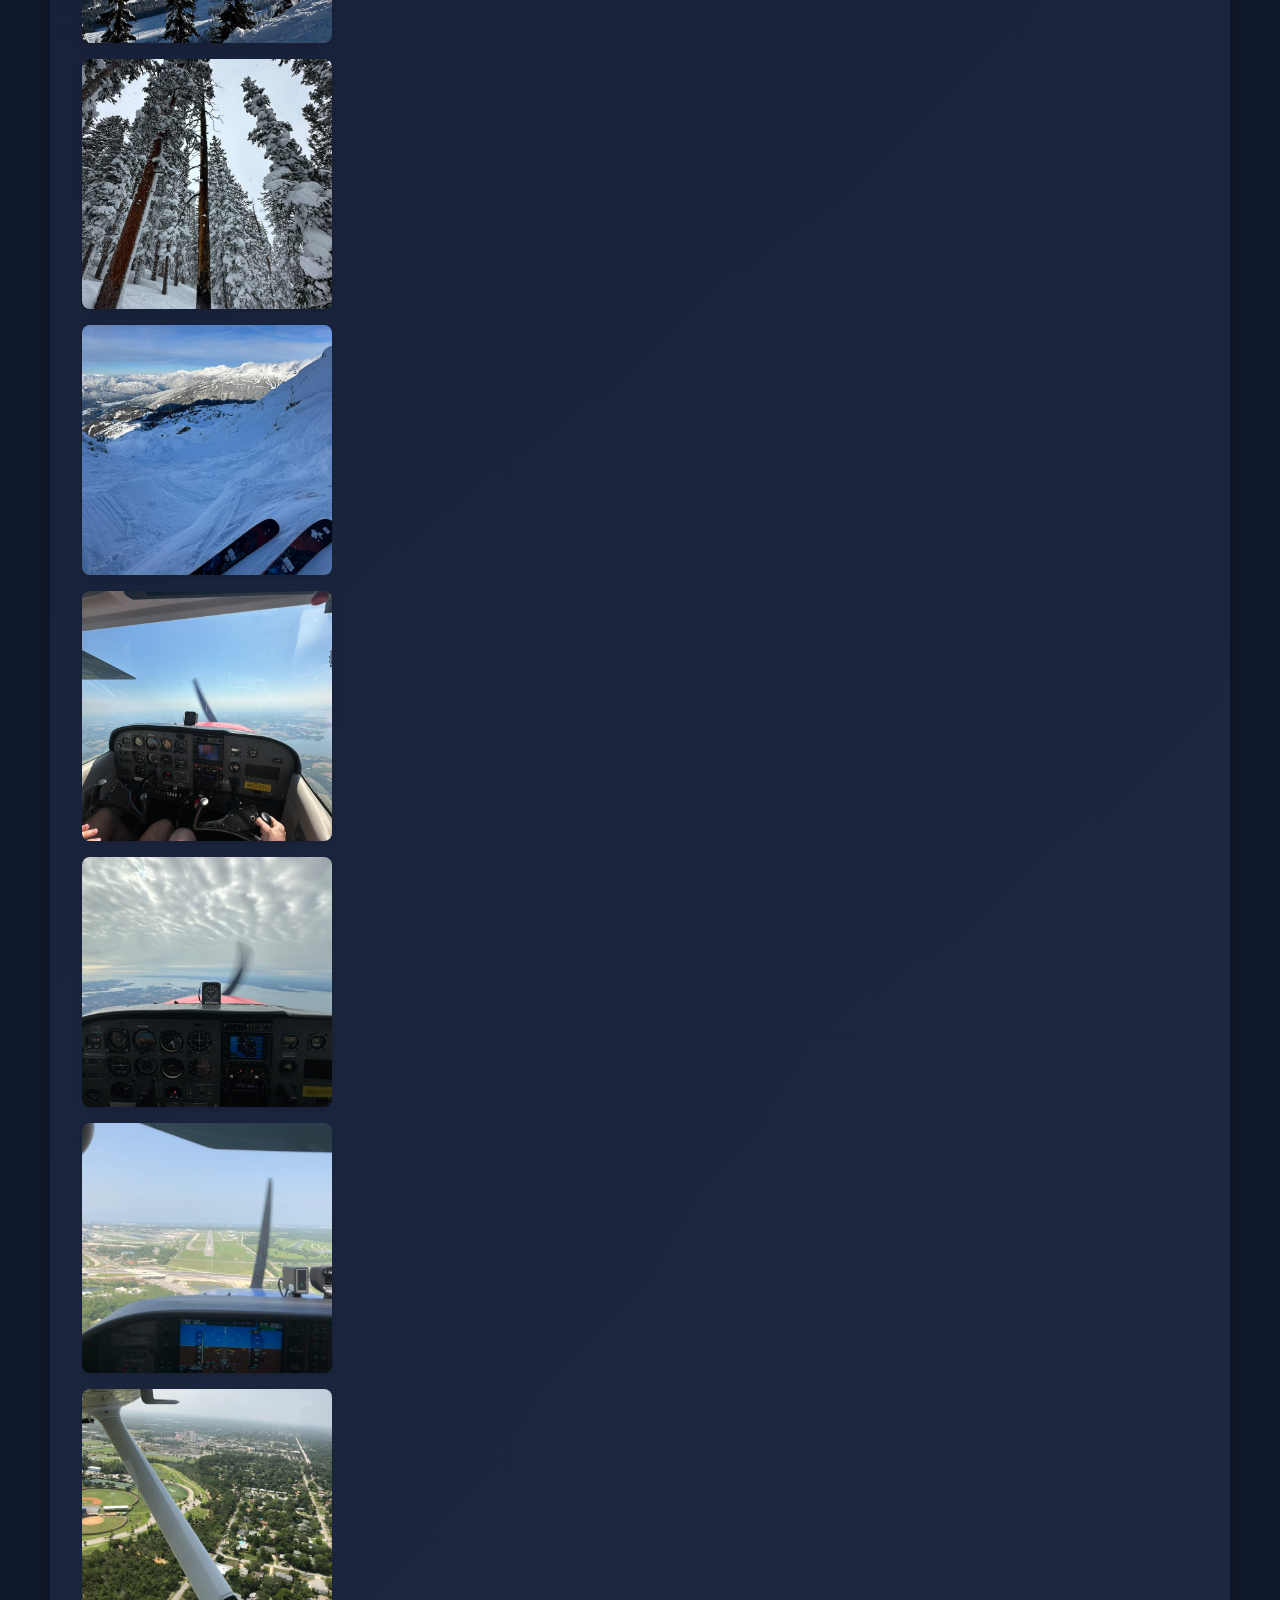
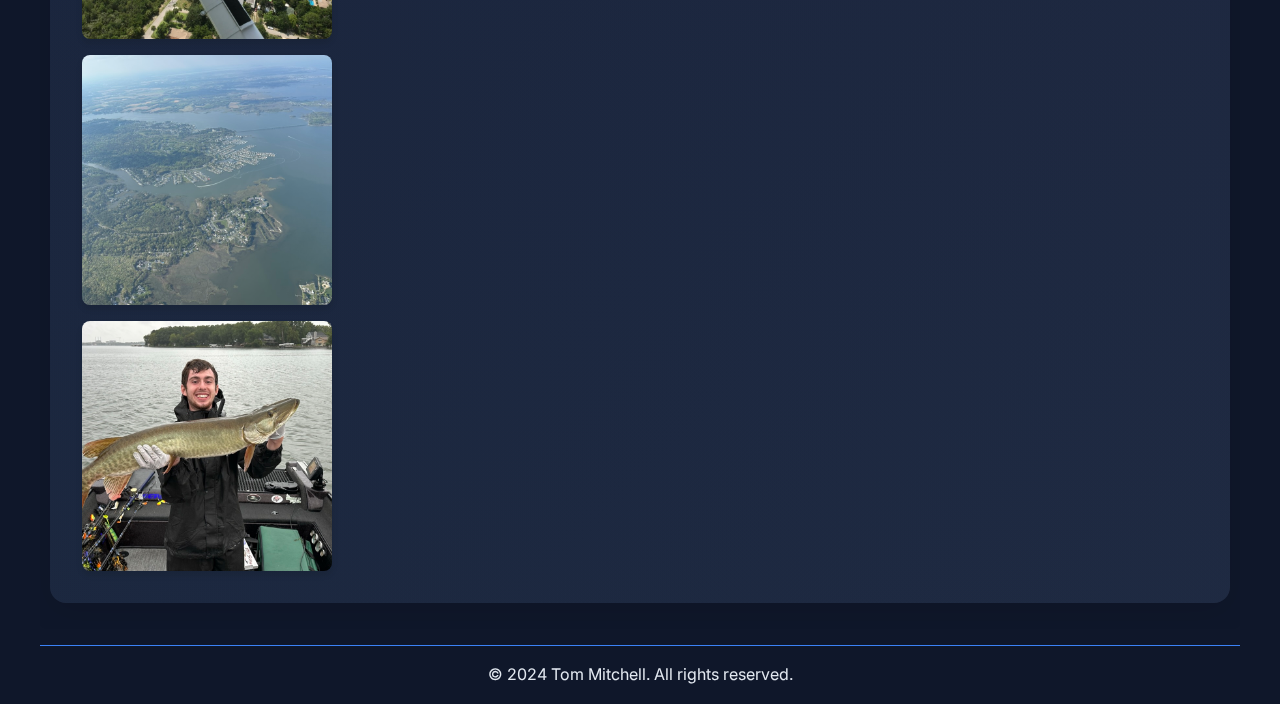
==== commit 520ca04e: "Fix button hover" ====
--- a/images.html
+++ b/images.html
@@ -21,19 +21,19 @@
         <section class="section gallery">
             <div class="gallery">
                 <div class="gallery-item">
-                    <img src="./Images/Sunsets/sunset1.jpeg" alt="Sunset 1">
+                    <img src="./Images/Sunsets/Sunset1.jpeg" alt="Sunset 1">
                 </div>
                 <div class="gallery-item">
-                    <img src="./Images/Sunsets/sunset2.jpeg" alt="Sunset 2">
+                    <img src="./Images/Sunsets/Sunset2.jpeg" alt="Sunset 2">
                 </div>
                 <div class="gallery-item">
-                    <img src="./Images/Sunsets/sunset3.jpeg" alt="Sunset 3">
+                    <img src="./Images/Sunsets/Sunset3.jpeg" alt="Sunset 3">
                 </div>
                 <div class="gallery-item">
-                    <img src="./Images/Sunsets/sunset4.jpeg" alt="Sunset 4">
+                    <img src="./Images/Sunsets/Sunset4.jpeg" alt="Sunset 4">
                 </div>
                 <div class="gallery-item">
-                    <img src="./Images/Sunsets/sunset5.jpeg" alt="Sunset 5">
+                    <img src="./Images/Sunsets/Sunset5.jpeg" alt="Sunset 5">
                 </div>
                 <div class="gallery-item">
                     <img src="./Images/Skiing/Skiing1.jpeg" alt="Skiing 1">
--- a/styles.css
+++ b/styles.css
@@ -240,7 +240,8 @@
     align-self: flex-start;
 }
 
-.project-link:hover {
+.project-link:hover,
+.view-button:hover {
     transform: translateY(-2px);
     box-shadow: 0 6px 8px rgba(0, 0, 0, 0.2);
 }
@@ -417,8 +418,7 @@
 }
 
 .social-button:hover {
-    background-color: var(--highlight-color);
-    color: var(--bg-color);
+    color: var(--highlight-color);
     transform: translateY(-5px);
 }
 
@@ -664,36 +664,15 @@
     text-decoration: none;
     border-radius: 8px;
     font-weight: 500;
-    transition: background-color 0.3s ease, color 0.3s ease, transform 0.3s ease, box-shadow 0.3s ease;
+    transition: color 0.3s ease, transform 0.3s ease, box-shadow 0.3s ease;
 }
 
 .back-button:hover {
-    background-color: var(--highlight-color);
-    color: var(--bg-color);
+    color: var(--highlight-color);
     transform: translateY(-2px);
     box-shadow: 0 4px 6px rgba(0, 0, 0, 0.1);
 }
 
 .back-button i {
     margin-right: 0.5rem;
-}
-
-a {
-    color: var(--text-color);
-    text-decoration: none;
-    transition: color 0.3s ease;
-}
-
-a:hover {
-    color: var(--highlight-color);
-}
-
-.project-link:hover,
-.view-button:hover,
-.back-button:hover,
-.social-button:hover {
-    background: linear-gradient(45deg, var(--accent-color), var(--highlight-color));
-    color: var(--bg-color);
-    transform: translateY(-3px);
-    box-shadow: 0 6px 12px rgba(0, 0, 0, 0.2);
-}
+}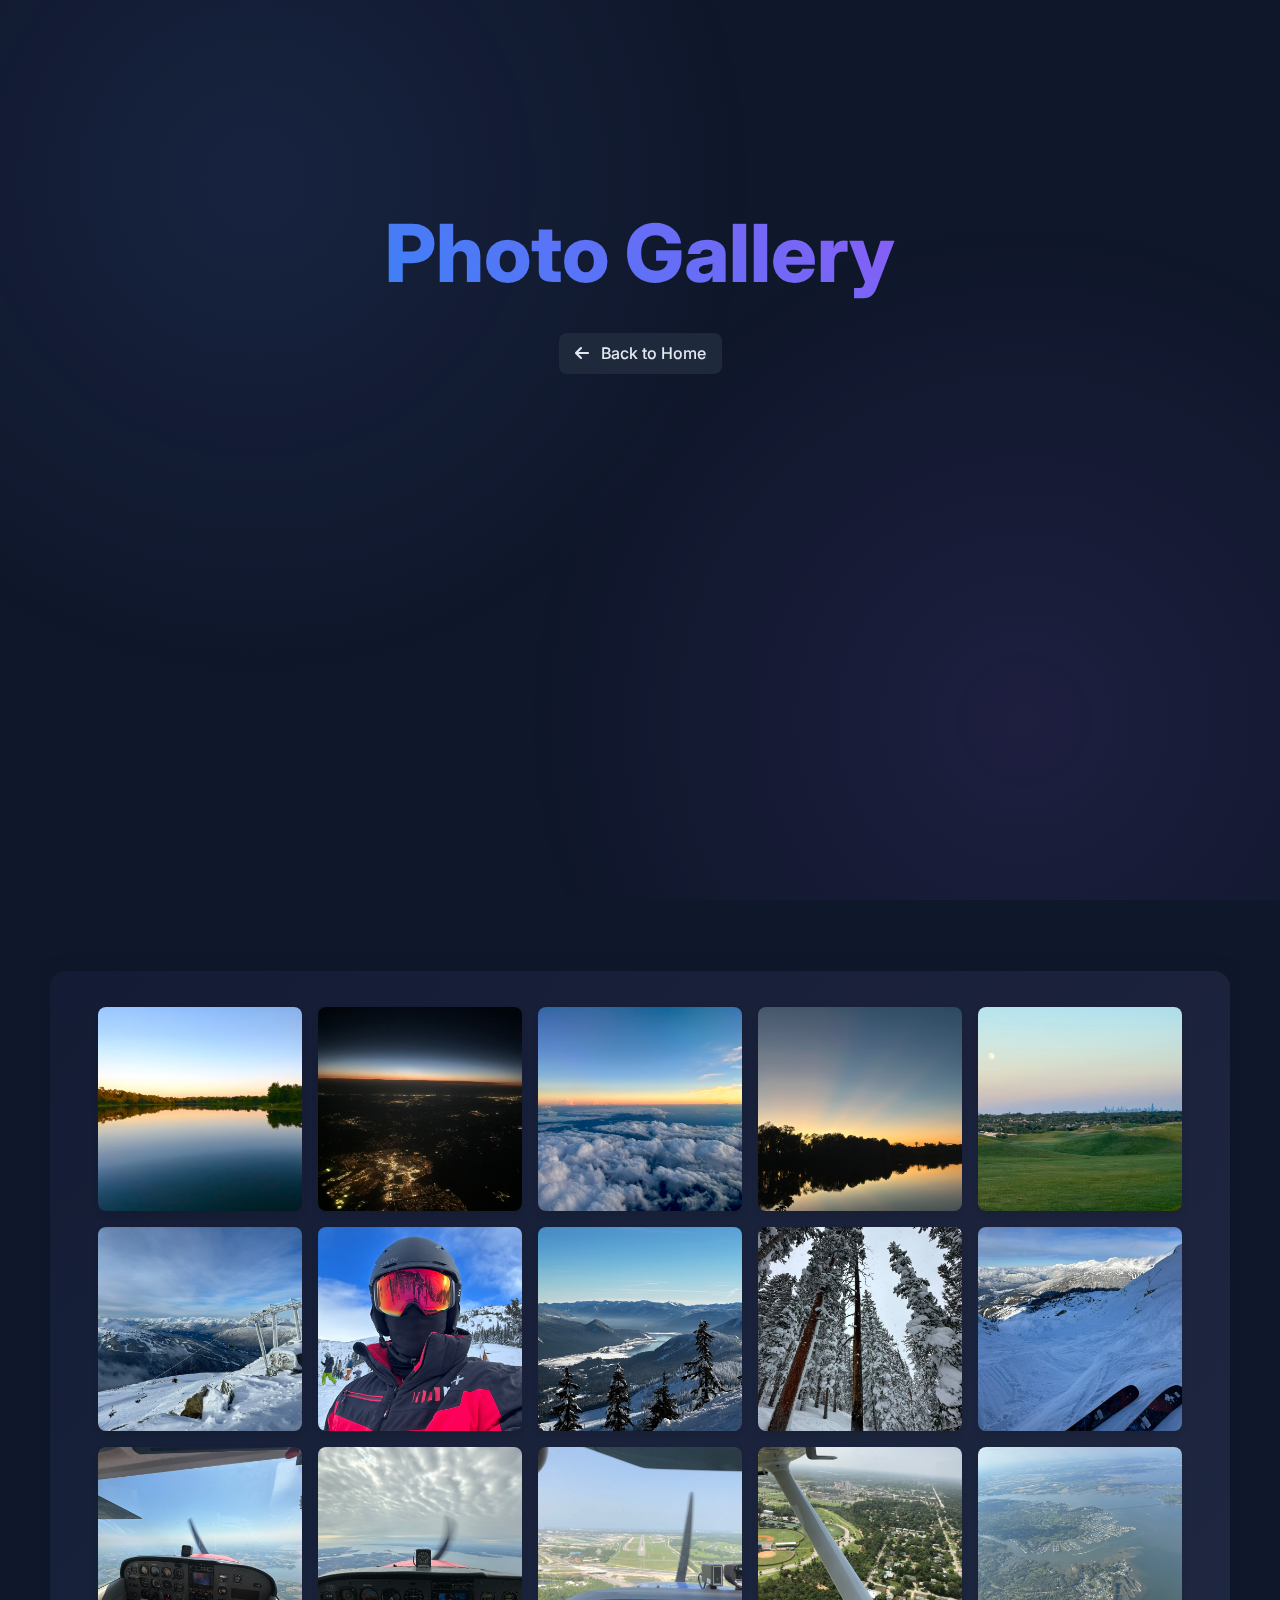
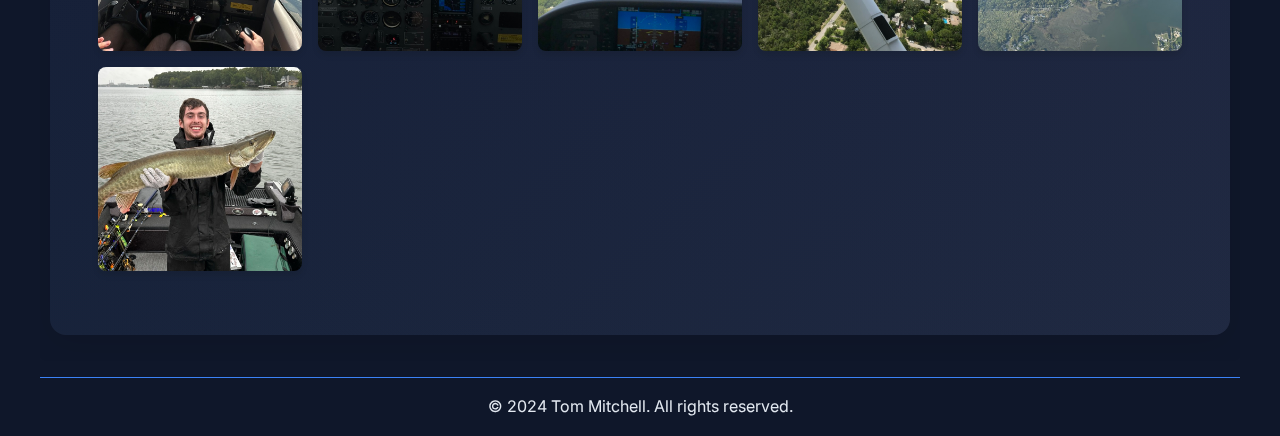
==== commit eb3ed088: "Fix grid and load" ====
--- a/images.html
+++ b/images.html
@@ -19,7 +19,7 @@
     </header>
     <main class="container">
         <section class="section gallery">
-            <div class="gallery">
+            <div class="gallery-grid">
                 <div class="gallery-item">
                     <img src="./Images/Sunsets/Sunset1.jpeg" alt="Sunset 1">
                 </div>
@@ -103,4 +103,3 @@
     </script>
 </body>
 </html>
-
--- a/styles.css
+++ b/styles.css
@@ -418,7 +418,8 @@
 }
 
 .social-button:hover {
-    color: var(--highlight-color);
+    background-color: var(--highlight-color);
+    color: var(--bg-color);
     transform: translateY(-5px);
 }
 
@@ -573,12 +574,15 @@
     }
 }
 
-.gallery {
+.gallery-grid {
     display: grid;
-    grid-template-columns: repeat(auto-fill, minmax(250px, 1fr));
+    grid-template-columns: repeat(auto-fill, minmax(200px, 1fr));
     gap: 1rem;
     padding: 1rem;
-    padding-top: 80px;
+}
+
+.gallery {
+    padding-top: 20px;
 }
 
 .gallery-item {
@@ -664,11 +668,12 @@
     text-decoration: none;
     border-radius: 8px;
     font-weight: 500;
-    transition: color 0.3s ease, transform 0.3s ease, box-shadow 0.3s ease;
+    transition: background-color 0.3s ease, color 0.3s ease, transform 0.3s ease, box-shadow 0.3s ease;
 }
 
 .back-button:hover {
-    color: var(--highlight-color);
+    background-color: var(--highlight-color);
+    color: var(--bg-color);
     transform: translateY(-2px);
     box-shadow: 0 4px 6px rgba(0, 0, 0, 0.1);
 }
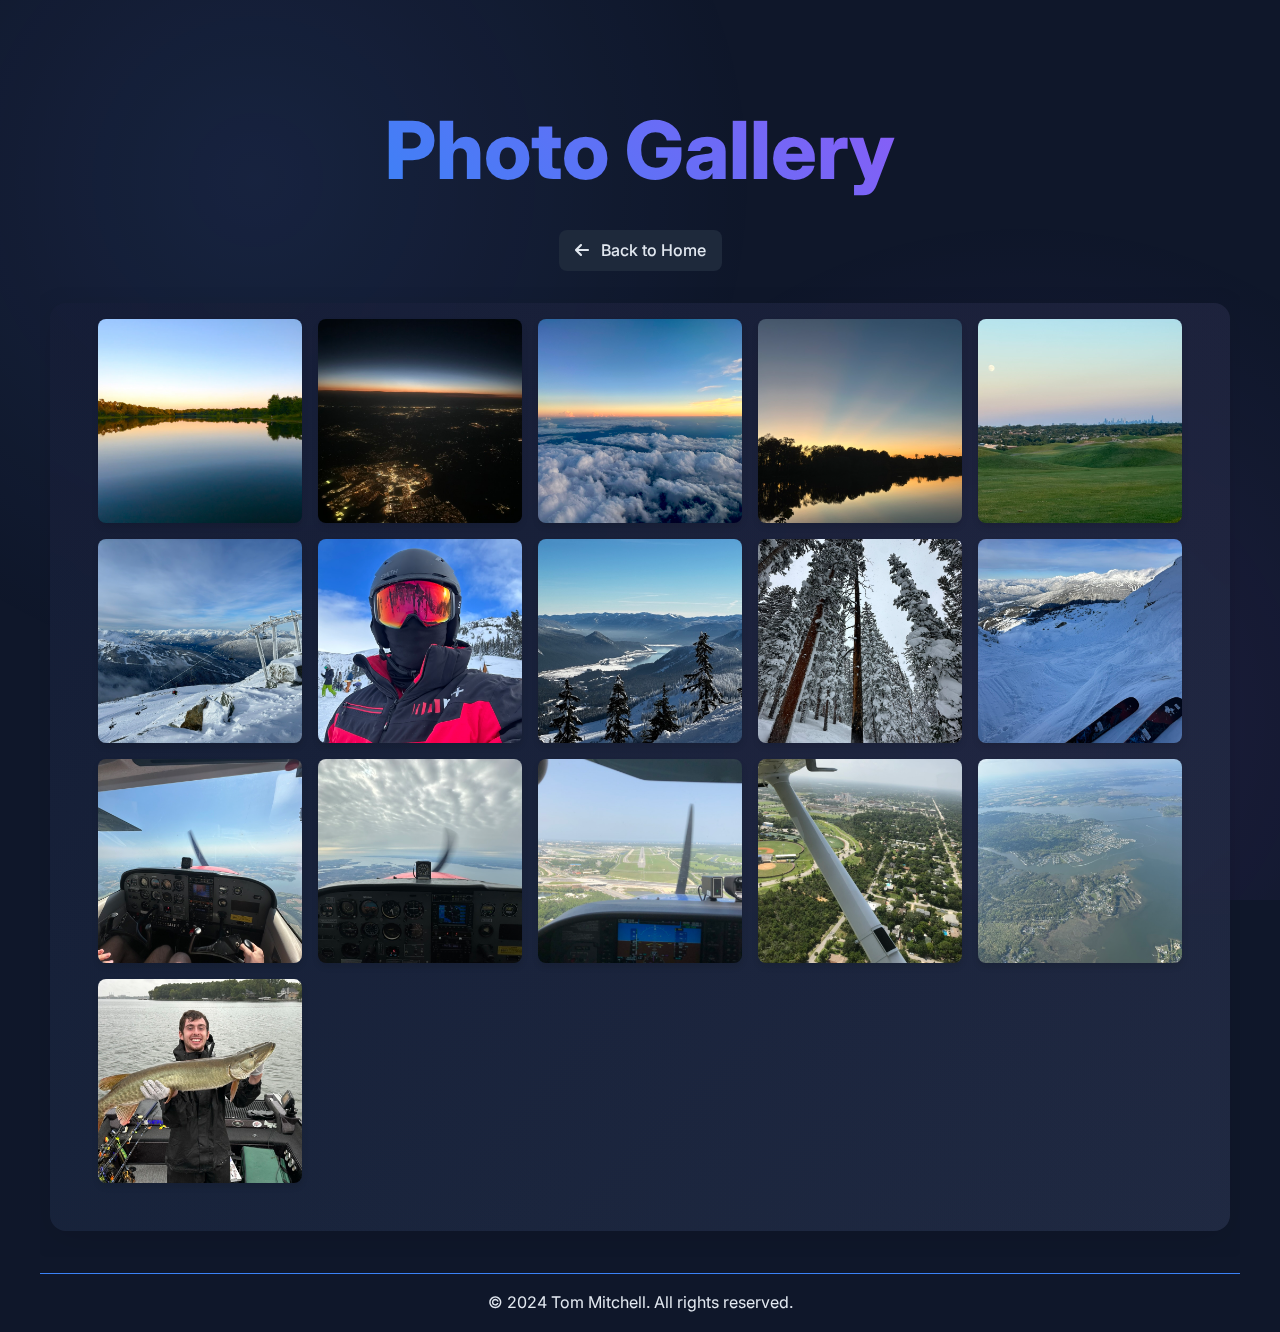
==== commit bc1dc105: "Move gallery up" ====
--- a/images.html
+++ b/images.html
@@ -11,13 +11,13 @@
 <body>
     <div class="gradient-overlay"></div>
     <div class="scroll-indicator"></div>
-    <header class="header">
+    <header class="header gallery-header">
         <div class="header-content">
             <h1>Photo Gallery</h1>
             <a href="index.html#about" class="back-button"><i class="fas fa-arrow-left"></i> Back to Home</a>
         </div>
     </header>
-    <main class="container">
+    <main class="container gallery-container">
         <section class="section gallery">
             <div class="gallery-grid">
                 <div class="gallery-item">
--- a/styles.css
+++ b/styles.css
@@ -582,7 +582,7 @@
 }
 
 .gallery {
-    padding-top: 20px;
+    padding-top: 20px; 
 }
 
 .gallery-item {
@@ -680,4 +680,25 @@
 
 .back-button i {
     margin-right: 0.5rem;
+}
+
+.gallery-header {
+    height: auto;
+    padding-top: 2rem;
+    padding-bottom: 1rem;
+}
+
+.gallery-container {
+    padding-top: 0;
+}
+
+.gallery {
+    padding-top: 1rem;
+}
+
+.gallery-grid {
+    display: grid;
+    grid-template-columns: repeat(auto-fill, minmax(200px, 1fr));
+    gap: 1rem;
+    padding: 0 1rem;
 }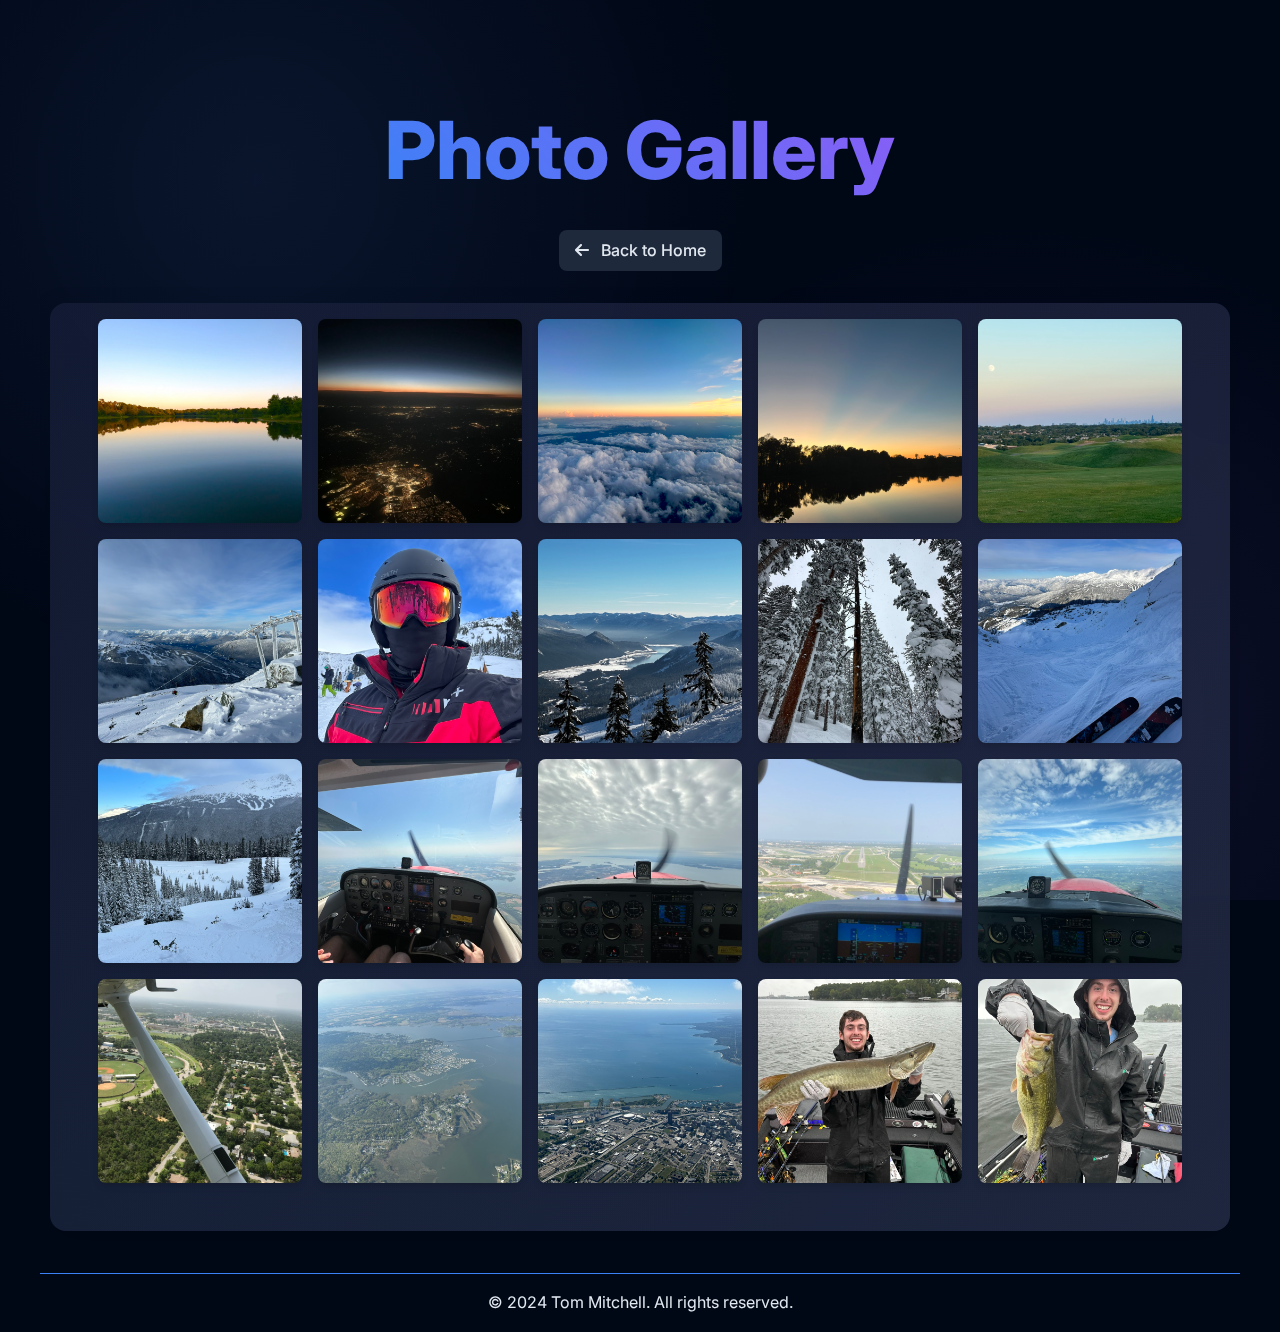
==== commit 19a5da24: "Update work experience and photos" ====
--- a/images.html
+++ b/images.html
@@ -51,6 +51,9 @@
                     <img src="./Images/Skiing/Skiing5.jpeg" alt="Skiing 5">
                 </div>
                 <div class="gallery-item">
+                    <img src="./Images/Skiing/Skiing6.jpeg" alt="Skiing 6">
+                </div>
+                <div class="gallery-item">
                     <img src="./Images/Flying/Flying1.jpeg" alt="Flying 1">
                 </div>
                 <div class="gallery-item">
@@ -60,13 +63,22 @@
                     <img src="./Images/Flying/Flying3.jpeg" alt="Flying 3">
                 </div>
                 <div class="gallery-item">
+                    <img src="./Images/Flying/Flying6.jpeg" alt="Flying 7">
+                </div>
+                <div class="gallery-item">
                     <img src="./Images/Flying/Flying4.jpeg" alt="Flying 4">
                 </div>
                 <div class="gallery-item">
                     <img src="./Images/Flying/Flying5.jpeg" alt="Flying 5">
                 </div>
                 <div class="gallery-item">
+                    <img src="./Images/Flying/Flying7.jpeg" alt="Flying 6">
+                </div>
+                <div class="gallery-item">
                     <img src="./Images/Fishing/Fishing1.jpeg" alt="Fishing 1">
+                </div>
+                <div class="gallery-item">
+                    <img src="./Images/Fishing/Fishing2.jpeg" alt="Fishing 2">
                 </div>
             </div>
         </section>
--- a/styles.css
+++ b/styles.css
@@ -1,5 +1,5 @@
 :root {
-    --bg-color: #0f172a;
+    --bg-color: #000816;
     --text-color: #e2e8f0;
     --highlight-color: #3b82f6;
     --secondary-color: #1e293b;
@@ -701,4 +701,4 @@
     grid-template-columns: repeat(auto-fill, minmax(200px, 1fr));
     gap: 1rem;
     padding: 0 1rem;
-}+}
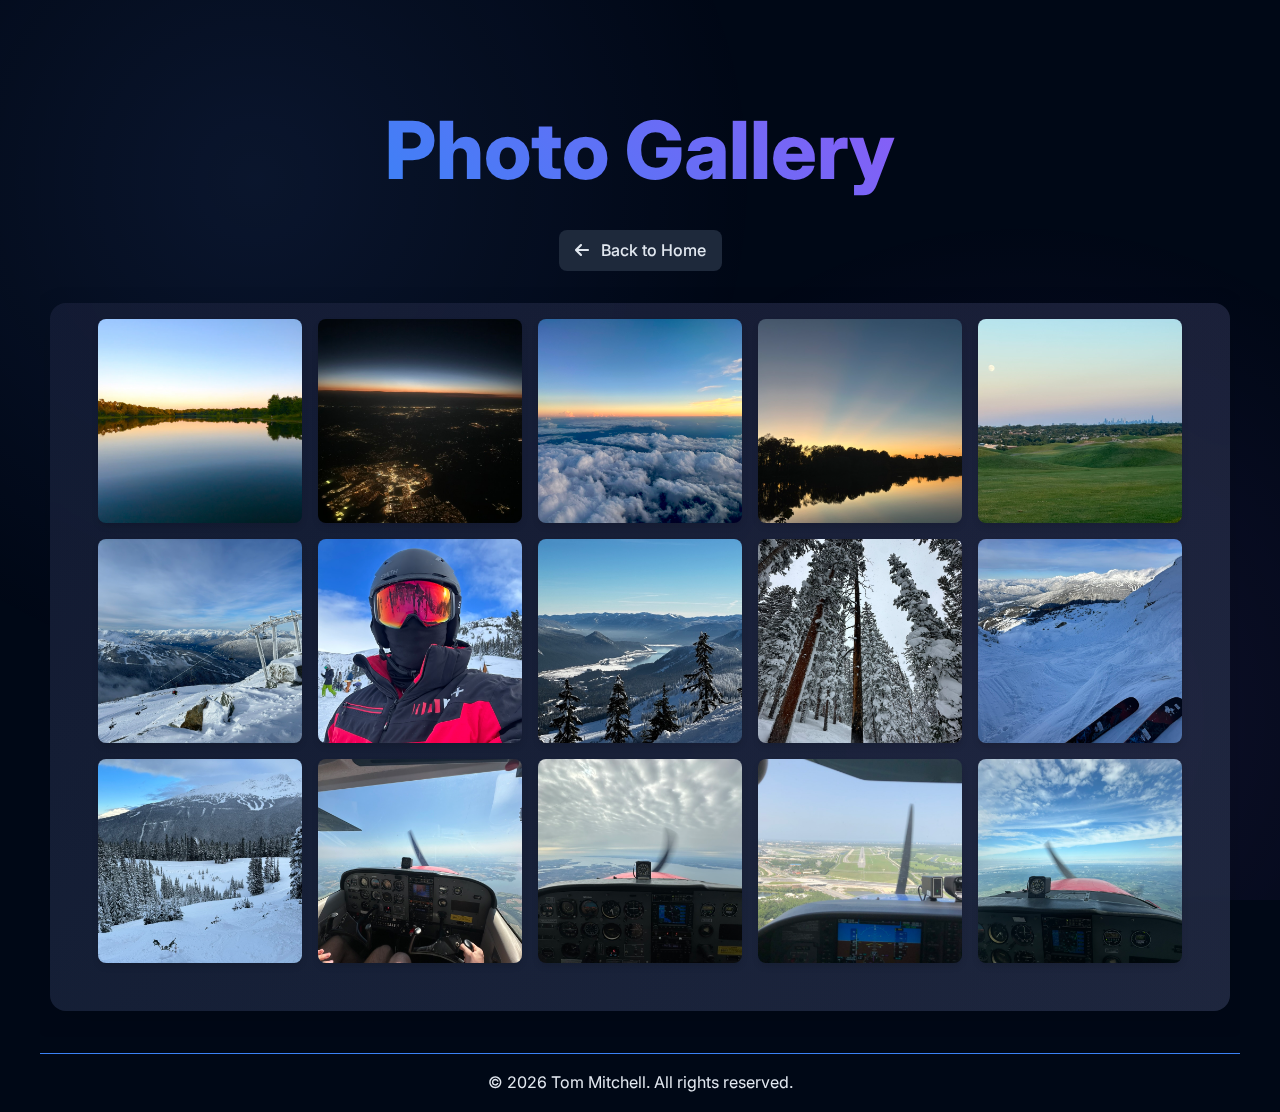
==== commit e2911006: "add robots and better seo" ====
--- a/images.html
+++ b/images.html
@@ -7,6 +7,14 @@
     <link href="https://fonts.googleapis.com/css2?family=Inter:wght@400;500;600;700;800&display=swap" rel="stylesheet">
     <link href="https://cdnjs.cloudflare.com/ajax/libs/font-awesome/6.0.0-beta3/css/all.min.css" rel="stylesheet">
     <link rel="stylesheet" href="styles.css">
+    <meta name="description" content="Tom Mitchell - Software Engineer and Data Scientist specializing in web development, data analysis, and scientific research applications.">
+    <meta name="keywords" content="Tom Mitchell, software engineer, data scientist, web development, UMD, climate science, astronomy research">
+    <meta name="author" content="Tom Mitchell">
+    <!-- Open Graph tags for better social media sharing -->
+    <meta property="og:title" content="Tom Mitchell - Software Engineer">
+    <meta property="og:description" content="Portfolio showcasing software engineering projects, data science work, and research experience.">
+    <meta property="og:url" content="https://www.tommitchell.me">
+    <link rel="canonical" href="https://www.tommitchell.me/images.html" />
 </head>
 <body>
     <div class="gradient-overlay"></div>
@@ -65,21 +73,6 @@
                 <div class="gallery-item">
                     <img src="./Images/Flying/Flying6.jpeg" alt="Flying 7">
                 </div>
-                <div class="gallery-item">
-                    <img src="./Images/Flying/Flying4.jpeg" alt="Flying 4">
-                </div>
-                <div class="gallery-item">
-                    <img src="./Images/Flying/Flying5.jpeg" alt="Flying 5">
-                </div>
-                <div class="gallery-item">
-                    <img src="./Images/Flying/Flying7.jpeg" alt="Flying 6">
-                </div>
-                <div class="gallery-item">
-                    <img src="./Images/Fishing/Fishing1.jpeg" alt="Fishing 1">
-                </div>
-                <div class="gallery-item">
-                    <img src="./Images/Fishing/Fishing2.jpeg" alt="Fishing 2">
-                </div>
             </div>
         </section>
     </main>
@@ -88,7 +81,7 @@
         <img class="modal-content" id="modalImage">
     </div>
     <footer>
-        <p class="copyright">&copy; 2024 Tom Mitchell. All rights reserved.</p>
+        <p class="copyright">&copy; <script>document.write(new Date().getFullYear())</script> Tom Mitchell. All rights reserved.</p>
     </footer>
     <script src="scripts.js"></script>
     <script>
@@ -113,5 +106,24 @@
             }
         }
     </script>
+    <script type="application/ld+json">
+    {
+      "@context": "https://schema.org",
+      "@type": "Person",
+      "name": "Tom Mitchell",
+      "url": "https://www.tommitchell.me",
+      "jobTitle": "Software Engineer",
+      "worksFor": {
+        "@type": "Organization",
+        "name": "Center for Advanced Transportation Technology Laboratory"
+      },
+      "alumniOf": "University of Maryland",
+      "knowsAbout": ["Software Engineering", "Data Science", "Climate Science", "Astronomy"],
+      "sameAs": [
+        "https://www.linkedin.com/in/tom-mitchell-umd/",
+        "https://github.com/TomMitchell123"
+      ]
+    }
+    </script>
 </body>
 </html>
